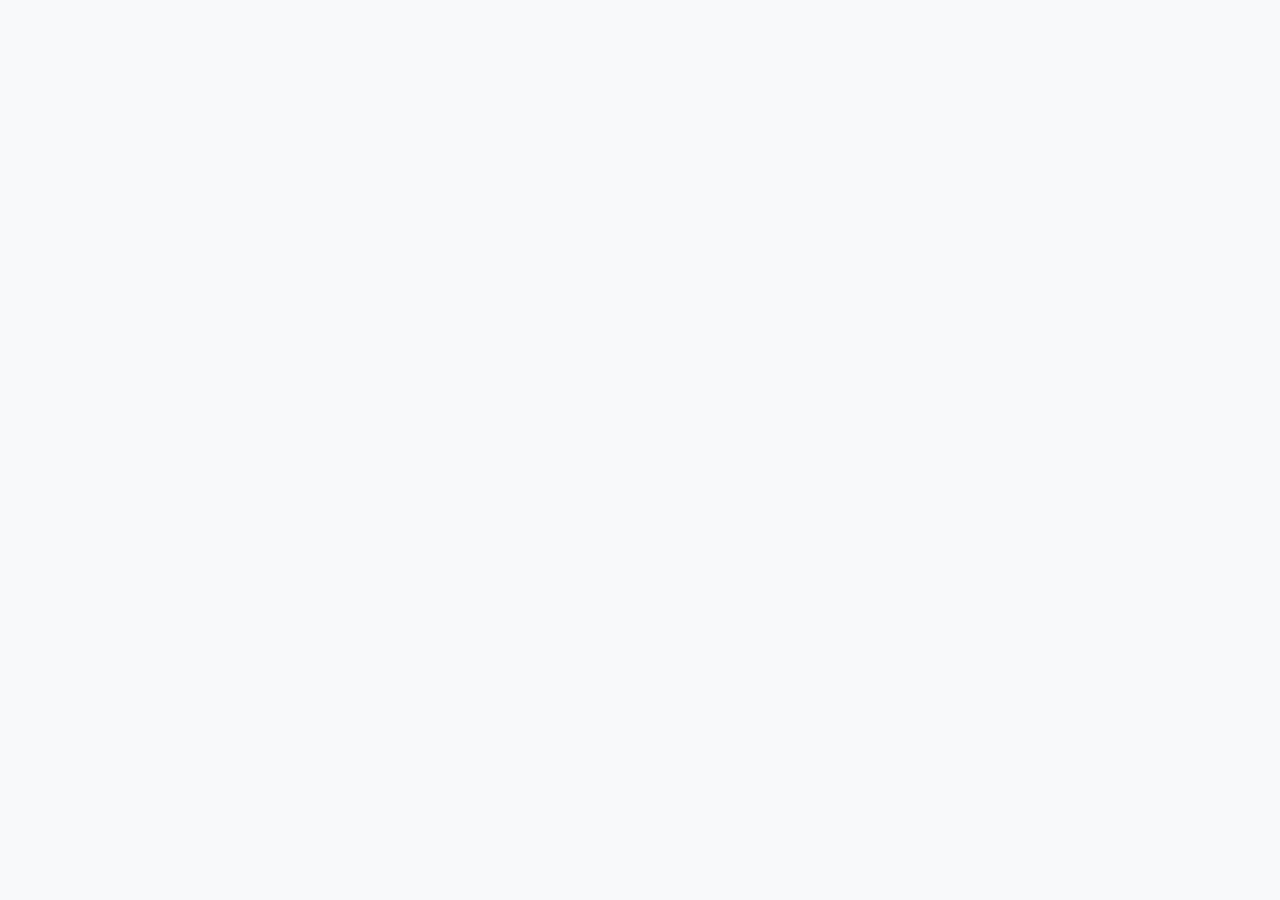
==== index.html @ 0b4b32e9 "Phase 1 complete: environment setup and project scaffold - Full directory structure per Section 3 of" ====
<!DOCTYPE html>
<!-- PAGE: Home | LAST UPDATED: 2026-02-25 | EDITOR: AI -->
<html lang="en">
<head>
  <meta charset="UTF-8">
  <meta name="viewport" content="width=device-width, initial-scale=1.0">
  <title>Dietary Network Services | Expert Dietitian Witness &amp; Nutrition Consulting</title>
  <meta name="description" content="">
  <link rel="canonical" href="https://dietarynetwork.com/">
  <link rel="stylesheet" href="css/reset.css">
  <link rel="stylesheet" href="css/styles.css">
</head>
<body>
  <a href="#main-content" class="skip-link">Skip to main content</a>

  <header>
    <!-- PHASE 2: Header and navigation -->
  </header>

  <main id="main-content">
    <!-- PHASE 2: Page content -->
  </main>

  <footer>
    <!-- PHASE 2: Footer -->
  </footer>

  <div class="cookie-banner" id="cookie-banner" hidden>
    <!-- PHASE 3: Cookie consent banner -->
  </div>

  <noscript>
    <p>This site works best with JavaScript enabled. Some interactive features may not be available without it.</p>
  </noscript>

  <script src="js/cookies.js" defer></script>
  <script src="js/analytics.js" defer></script>
  <script src="js/main.js" defer></script>
</body>
</html>
---- css/styles.css ----
/* === STYLES — Dietary Network Services === */
/* PAGE: styles.css | LAST UPDATED: 2026-02-25 | EDITOR: AI */

/* ============================================================
   SECTION 1: CSS CUSTOM PROPERTIES (VARIABLES)
   All colors, fonts, spacing, and design tokens live here.
   Never use hardcoded values in component styles below.
   ============================================================ */

:root {

  /* --- Colors --- */
  --color-primary:        #1b2a4a;   /* Brand navy — CTAs, links, active states */
  --color-secondary:      #f5c327;   /* Brand gold — highlights, hover states */
  --color-background:     #f8f9fa;   /* Page background */
  --color-surface:        #ffffff;   /* Card / section background */
  --color-surface-alt:    #f0f2f5;   /* Alternate surface for zebra sections */
  --color-text:           #1a1a2e;   /* Primary body text */
  --color-text-muted:     #5a6478;   /* Secondary / muted text — min 4.5:1 contrast */
  --color-border:         #dde1e9;   /* Dividers and borders */
  --color-error:          #c0392b;   /* Form errors and alerts */
  --color-success:        #27ae60;   /* Confirmations and success messages */
  --color-primary-light:  #253b6e;   /* Lighter tint of primary for hover states */
  --color-primary-dark:   #111d33;   /* Darker shade for pressed/active states */
  --color-secondary-dark: #d4a820;   /* Darker gold for text on light backgrounds */
  --color-overlay:        rgba(27, 42, 74, 0.7); /* Semi-transparent primary for overlays */

  /* --- Typography --- */
  --font-body:      'Inter', 'Roboto', sans-serif;
  --font-heading:   'Inter', 'Roboto', sans-serif;
  --font-size-base: 1rem;       /* 16px */
  --line-height:    1.6;

  /* Heading scale */
  --text-h1: 2.5rem;    /* 40px */
  --text-h2: 2rem;      /* 32px */
  --text-h3: 1.5rem;    /* 24px */
  --text-h4: 1.25rem;   /* 20px */
  --text-h5: 1.125rem;  /* 18px */
  --text-h6: 1rem;      /* 16px */

  /* Body text sizes */
  --text-lg:  1.125rem; /* 18px */
  --text-sm:  0.875rem; /* 14px */
  --text-xs:  0.75rem;  /* 12px */

  /* --- Spacing Scale (4px base unit) --- */
  --space-1:   4px;
  --space-2:   8px;
  --space-3:  12px;
  --space-4:  16px;
  --space-5:  20px;
  --space-6:  24px;
  --space-8:  32px;
  --space-10: 40px;
  --space-12: 48px;
  --space-16: 64px;
  --space-20: 80px;

  /* --- Layout --- */
  --max-width:         1200px;
  --section-padding-y: var(--space-20);  /* 80px desktop */
  --section-padding-x: var(--space-6);   /* 24px */
  --container-padding: 0 var(--space-6);

  /* --- Components --- */
  --radius:       8px;
  --radius-sm:    4px;
  --radius-lg:   16px;
  --radius-full: 9999px;

  /* Shadows */
  --shadow-sm:  0 1px 3px rgba(0, 0, 0, 0.08), 0 1px 2px rgba(0, 0, 0, 0.04);
  --shadow:     0 4px 6px rgba(0, 0, 0, 0.07), 0 2px 4px rgba(0, 0, 0, 0.05);
  --shadow-md:  0 10px 15px rgba(0, 0, 0, 0.08), 0 4px 6px rgba(0, 0, 0, 0.04);
  --shadow-lg:  0 20px 25px rgba(0, 0, 0, 0.1), 0 10px 10px rgba(0, 0, 0, 0.04);

  /* Transitions */
  --transition:       150ms ease;
  --transition-slow:  300ms ease;

  /* --- Navigation --- */
  --nav-height: 72px;

  /* --- Z-index scale --- */
  --z-below:    -1;
  --z-base:      0;
  --z-above:    10;
  --z-nav:     100;
  --z-modal:   200;
  --z-toast:   300;
}

/* ============================================================
   SECTION 2: BASE STYLES
   Applied globally. Mobile-first.
   ============================================================ */

html {
  font-size: var(--font-size-base);
  scroll-behavior: smooth;
}

body {
  font-family: var(--font-body);
  font-size: var(--font-size-base);
  line-height: var(--line-height);
  color: var(--color-text);
  background-color: var(--color-background);
}

/* --- Headings --- */
h1, h2, h3, h4, h5, h6 {
  font-family: var(--font-heading);
  font-weight: 700;
  line-height: 1.2;
  color: var(--color-primary);
}

h1 { font-size: var(--text-h1); }
h2 { font-size: var(--text-h2); }
h3 { font-size: var(--text-h3); }
h4 { font-size: var(--text-h4); }
h5 { font-size: var(--text-h5); }
h6 { font-size: var(--text-h6); }

/* --- Links --- */
a {
  color: var(--color-primary);
  transition: color var(--transition);
}

a:hover {
  color: var(--color-secondary-dark);
}

a:focus-visible {
  outline: 2px solid var(--color-secondary);
  outline-offset: 2px;
  border-radius: var(--radius-sm);
}

/* --- Body text --- */
p {
  margin-bottom: var(--space-4);
}

p:last-child {
  margin-bottom: 0;
}

/* ============================================================
   SECTION 3: LAYOUT UTILITIES
   ============================================================ */

.container {
  width: 100%;
  max-width: var(--max-width);
  margin-inline: auto;
  padding-inline: var(--space-6);
}

.section {
  padding-block: var(--space-12); /* 48px mobile */
}

/* ============================================================
   SECTION 4: SKIP LINK (ACCESSIBILITY)
   ============================================================ */

.skip-link {
  position: absolute;
  top: -100%;
  left: var(--space-4);
  background-color: var(--color-primary);
  color: var(--color-surface);
  padding: var(--space-3) var(--space-6);
  border-radius: var(--radius);
  font-weight: 700;
  z-index: var(--z-toast);
  transition: top var(--transition);
}

.skip-link:focus {
  top: var(--space-4);
}

/* ============================================================
   SECTION 5: NAVIGATION
   (Full styles built in Phase 3 — structure placeholder)
   ============================================================ */

/* ============================================================
   SECTION 6: BUTTONS
   (Full styles built in Phase 3 — structure placeholder)
   ============================================================ */

/* ============================================================
   SECTION 7: FORMS
   (Full styles built in Phase 3 — structure placeholder)
   ============================================================ */

/* ============================================================
   SECTION 8: CARDS
   (Full styles built in Phase 3 — structure placeholder)
   ============================================================ */

/* ============================================================
   SECTION 9: FOOTER
   (Full styles built in Phase 3 — structure placeholder)
   ============================================================ */

/* ============================================================
   SECTION 10: COOKIE CONSENT BANNER
   (Full styles built in Phase 3 — structure placeholder)
   ============================================================ */

/* ============================================================
   SECTION 11: PRINT STYLES
   ============================================================ */

@media print {
  header,
  footer,
  nav,
  .cookie-banner,
  .skip-link {
    display: none !important;
  }

  body {
    font-size: 12pt;
    color: #000;
    background: #fff;
  }

  a::after {
    content: ' (' attr(href) ')';
    font-size: 0.8em;
    color: #555;
  }
}

/* ============================================================
   SECTION 12: RESPONSIVE BREAKPOINTS
   Mobile-first — min-width media queries only
   ============================================================ */

/* Tablet: 480px+ */
@media (min-width: 480px) {
  /* Tablet adjustments */
}

/* Laptop: 768px+ */
@media (min-width: 768px) {
  .section {
    padding-block: var(--section-padding-y); /* 80px */
  }
}

/* Desktop: 1024px+ */
@media (min-width: 1024px) {
  /* Full multi-column layouts */
}

/* Wide: 1440px+ */
@media (min-width: 1440px) {
  /* Content remains capped at --max-width: 1200px */
}
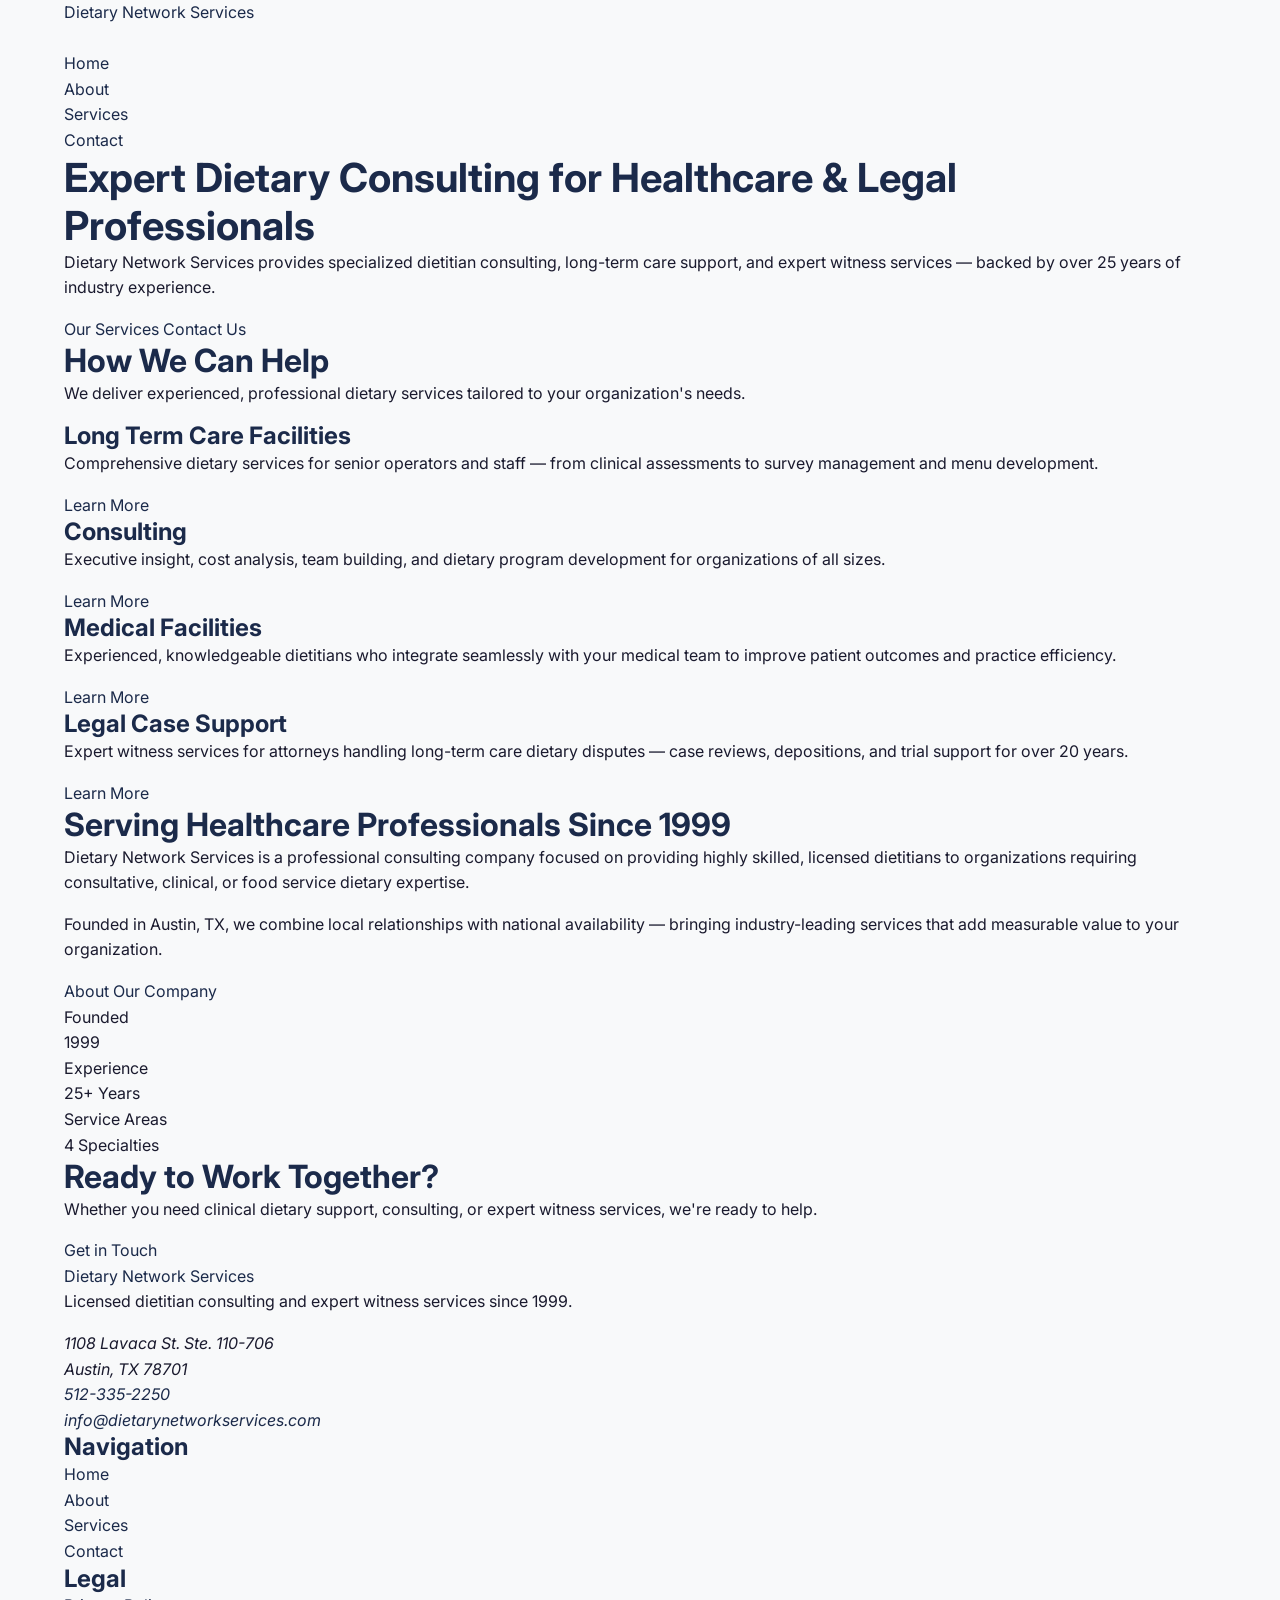
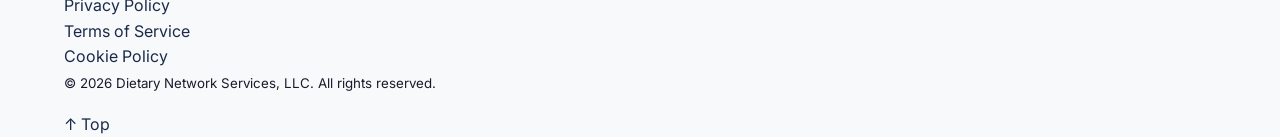
==== commit cdf368cd: "Phase 2 complete: full semantic HTML structure on all 8 pages - index.html: hero, services grid (4 c" ====
--- a/index.html
+++ b/index.html
@@ -4,37 +4,272 @@
 <head>
   <meta charset="UTF-8">
   <meta name="viewport" content="width=device-width, initial-scale=1.0">
-  <title>Dietary Network Services | Expert Dietitian Witness &amp; Nutrition Consulting</title>
-  <meta name="description" content="">
+  <title>Dietary Network Services | Expert Nutrition Consulting</title>
+  <meta name="description" content="Expert dietary consulting for healthcare and legal professionals. Long-term care support, medical staffing, and expert witness services since 1999.">
   <link rel="canonical" href="https://dietarynetwork.com/">
+
+  <!-- Open Graph -->
+  <meta property="og:type"        content="website">
+  <meta property="og:url"         content="https://dietarynetwork.com/">
+  <meta property="og:title"       content="Dietary Network Services | Expert Nutrition Consulting">
+  <meta property="og:description" content="Expert dietary consulting for healthcare and legal professionals. Long-term care support, medical staffing, and expert witness services since 1999.">
+  <meta property="og:image"       content="https://dietarynetwork.com/images/og-image.webp">
+
+  <!-- Twitter Card -->
+  <meta name="twitter:card"        content="summary_large_image">
+  <meta name="twitter:title"       content="Dietary Network Services | Expert Nutrition Consulting">
+  <meta name="twitter:description" content="Expert dietary consulting for healthcare and legal professionals. Long-term care support, medical staffing, and expert witness services since 1999.">
+  <meta name="twitter:image"       content="https://dietarynetwork.com/images/og-image.webp">
+
+  <!-- Fonts -->
+  <link rel="preconnect" href="https://fonts.googleapis.com">
+  <link rel="preconnect" href="https://fonts.gstatic.com" crossorigin>
+  <link href="https://fonts.googleapis.com/css2?family=Inter:wght@400;700&display=swap" rel="stylesheet">
+
+  <!-- Styles -->
   <link rel="stylesheet" href="css/reset.css">
   <link rel="stylesheet" href="css/styles.css">
+
+  <!-- Structured Data: Organization + WebSite -->
+  <script type="application/ld+json">
+  {
+    "@context": "https://schema.org",
+    "@graph": [
+      {
+        "@type": "Organization",
+        "name": "Dietary Network Services",
+        "legalName": "Dietary Network Services, LLC",
+        "url": "https://dietarynetwork.com",
+        "email": "info@dietarynetworkservices.com",
+        "telephone": "+1-512-335-2250",
+        "foundingDate": "1999",
+        "address": {
+          "@type": "PostalAddress",
+          "streetAddress": "1108 Lavaca St. Ste. 110-706",
+          "addressLocality": "Austin",
+          "addressRegion": "TX",
+          "postalCode": "78701",
+          "addressCountry": "US"
+        },
+        "description": "Dietary Network Services provides specialized dietary consulting, long-term care support, medical facility staffing, and expert witness services to healthcare and legal professionals.",
+        "areaServed": "US"
+      },
+      {
+        "@type": "WebSite",
+        "url": "https://dietarynetwork.com",
+        "name": "Dietary Network Services"
+      }
+    ]
+  }
+  </script>
 </head>
-<body>
+<body id="top">
+
   <a href="#main-content" class="skip-link">Skip to main content</a>
 
-  <header>
-    <!-- PHASE 2: Header and navigation -->
+  <!-- ============================================================
+       HEADER & PRIMARY NAVIGATION
+       ============================================================ -->
+  <header role="banner">
+    <div class="container">
+      <a href="index.html" class="logo" aria-label="Dietary Network Services — Home">
+        <!-- PHASE 4: Replace with <img src="images/logo.svg" alt="Dietary Network Services" width="200" height="48"> -->
+        <span class="logo-text">Dietary Network Services</span>
+      </a>
+
+      <nav aria-label="Primary navigation">
+        <button class="nav-toggle"
+                aria-expanded="false"
+                aria-controls="nav-menu"
+                aria-label="Toggle navigation menu">
+          <span class="nav-toggle-bar" aria-hidden="true"></span>
+          <span class="nav-toggle-bar" aria-hidden="true"></span>
+          <span class="nav-toggle-bar" aria-hidden="true"></span>
+        </button>
+
+        <ul id="nav-menu" role="list">
+          <li><a href="index.html" aria-current="page">Home</a></li>
+          <li><a href="about.html">About</a></li>
+          <li><a href="services.html">Services</a></li>
+          <li><a href="contact.html">Contact</a></li>
+        </ul>
+      </nav>
+    </div>
   </header>
 
+  <!-- ============================================================
+       MAIN CONTENT
+       ============================================================ -->
   <main id="main-content">
-    <!-- PHASE 2: Page content -->
+
+    <!-- Hero Section -->
+    <section class="hero" aria-labelledby="hero-heading">
+      <div class="container">
+        <h1 id="hero-heading">Expert Dietary Consulting for Healthcare &amp; Legal Professionals</h1>
+        <p class="hero-sub">Dietary Network Services provides specialized dietitian consulting, long-term care support, and expert witness services — backed by over 25 years of industry experience.</p>
+        <div class="hero-actions">
+          <a href="services.html" class="btn btn-primary">Our Services</a>
+          <a href="contact.html" class="btn btn-secondary">Contact Us</a>
+        </div>
+      </div>
+      <!-- PHASE 4: Add hero background image (images/hero/hero-home.webp) -->
+    </section>
+
+    <!-- Services Overview Section -->
+    <section class="services-overview" aria-labelledby="services-overview-heading">
+      <div class="container">
+        <h2 id="services-overview-heading">How We Can Help</h2>
+        <p class="section-intro">We deliver experienced, professional dietary services tailored to your organization's needs.</p>
+
+        <div class="services-grid">
+
+          <article class="service-card" aria-labelledby="card-ltc">
+            <div class="service-card-icon" aria-hidden="true">
+              <!-- PHASE 4: SVG icon for long-term care -->
+            </div>
+            <h3 id="card-ltc">Long Term Care Facilities</h3>
+            <p>Comprehensive dietary services for senior operators and staff — from clinical assessments to survey management and menu development.</p>
+            <a href="services.html#long-term-care" class="card-link" aria-label="Learn more about Long Term Care Facility services">Learn More</a>
+          </article>
+
+          <article class="service-card" aria-labelledby="card-consulting">
+            <div class="service-card-icon" aria-hidden="true">
+              <!-- PHASE 4: SVG icon for consulting -->
+            </div>
+            <h3 id="card-consulting">Consulting</h3>
+            <p>Executive insight, cost analysis, team building, and dietary program development for organizations of all sizes.</p>
+            <a href="services.html#consulting" class="card-link" aria-label="Learn more about Consulting services">Learn More</a>
+          </article>
+
+          <article class="service-card" aria-labelledby="card-medical">
+            <div class="service-card-icon" aria-hidden="true">
+              <!-- PHASE 4: SVG icon for medical facilities -->
+            </div>
+            <h3 id="card-medical">Medical Facilities</h3>
+            <p>Experienced, knowledgeable dietitians who integrate seamlessly with your medical team to improve patient outcomes and practice efficiency.</p>
+            <a href="services.html#medical-facilities" class="card-link" aria-label="Learn more about Medical Facility services">Learn More</a>
+          </article>
+
+          <article class="service-card" aria-labelledby="card-legal">
+            <div class="service-card-icon" aria-hidden="true">
+              <!-- PHASE 4: SVG icon for legal case support -->
+            </div>
+            <h3 id="card-legal">Legal Case Support</h3>
+            <p>Expert witness services for attorneys handling long-term care dietary disputes — case reviews, depositions, and trial support for over 20 years.</p>
+            <a href="services.html#legal-services" class="card-link" aria-label="Learn more about Legal Case Support services">Learn More</a>
+          </article>
+
+        </div>
+      </div>
+    </section>
+
+    <!-- About Snippet Section -->
+    <section class="about-snippet" aria-labelledby="about-snippet-heading">
+      <div class="container">
+        <div class="about-snippet-inner">
+
+          <div class="about-snippet-text">
+            <h2 id="about-snippet-heading">Serving Healthcare Professionals Since 1999</h2>
+            <p>Dietary Network Services is a professional consulting company focused on providing highly skilled, licensed dietitians to organizations requiring consultative, clinical, or food service dietary expertise.</p>
+            <p>Founded in Austin, TX, we combine local relationships with national availability — bringing industry-leading services that add measurable value to your organization.</p>
+            <a href="about.html" class="btn btn-outline">About Our Company</a>
+          </div>
+
+          <aside class="about-snippet-stats" aria-label="Company highlights">
+            <dl>
+              <div class="stat-item">
+                <dt>Founded</dt>
+                <dd><time datetime="1999">1999</time></dd>
+              </div>
+              <div class="stat-item">
+                <dt>Experience</dt>
+                <dd>25+ Years</dd>
+              </div>
+              <div class="stat-item">
+                <dt>Service Areas</dt>
+                <dd>4 Specialties</dd>
+              </div>
+            </dl>
+          </aside>
+
+        </div>
+      </div>
+    </section>
+
+    <!-- Call to Action Section -->
+    <section class="cta-section" aria-labelledby="cta-heading">
+      <div class="container">
+        <h2 id="cta-heading">Ready to Work Together?</h2>
+        <p>Whether you need clinical dietary support, consulting, or expert witness services, we're ready to help.</p>
+        <a href="contact.html" class="btn btn-primary">Get in Touch</a>
+      </div>
+    </section>
+
   </main>
 
-  <footer>
-    <!-- PHASE 2: Footer -->
+  <!-- ============================================================
+       FOOTER
+       ============================================================ -->
+  <footer role="contentinfo">
+    <div class="container">
+      <div class="footer-grid">
+
+        <div class="footer-brand">
+          <a href="index.html" aria-label="Dietary Network Services — Home">
+            <span class="logo-text">Dietary Network Services</span>
+          </a>
+          <p>Licensed dietitian consulting and expert witness services since 1999.</p>
+          <address>
+            1108 Lavaca St. Ste. 110-706<br>
+            Austin, TX 78701<br>
+            <a href="tel:+15123352250">512-335-2250</a><br>
+            <a href="mailto:info@dietarynetworkservices.com">info@dietarynetworkservices.com</a>
+          </address>
+        </div>
+
+        <nav aria-label="Footer site navigation">
+          <h3>Navigation</h3>
+          <ul role="list">
+            <li><a href="index.html">Home</a></li>
+            <li><a href="about.html">About</a></li>
+            <li><a href="services.html">Services</a></li>
+            <li><a href="contact.html">Contact</a></li>
+          </ul>
+        </nav>
+
+        <nav aria-label="Legal pages">
+          <h3>Legal</h3>
+          <ul role="list">
+            <li><a href="privacy-policy.html">Privacy Policy</a></li>
+            <li><a href="terms-of-service.html">Terms of Service</a></li>
+            <li><a href="cookie-policy.html">Cookie Policy</a></li>
+          </ul>
+        </nav>
+
+      </div>
+
+      <div class="footer-bottom">
+        <p><small>&copy; <time datetime="2026">2026</time> Dietary Network Services, LLC. All rights reserved.</small></p>
+        <a href="#top" class="back-to-top" aria-label="Back to top of page">&#8593; Top</a>
+      </div>
+    </div>
   </footer>
 
-  <div class="cookie-banner" id="cookie-banner" hidden>
-    <!-- PHASE 3: Cookie consent banner -->
+  <!-- Cookie Consent Banner (Phase 3) -->
+  <div class="cookie-banner" id="cookie-banner" role="dialog" aria-modal="true"
+       aria-labelledby="cookie-banner-title" aria-describedby="cookie-banner-desc" hidden>
+    <!-- PHASE 3: Cookie consent banner content -->
   </div>
 
   <noscript>
-    <p>This site works best with JavaScript enabled. Some interactive features may not be available without it.</p>
+    <p style="text-align:center;padding:1rem;background:#f5c327;color:#1b2a4a;font-family:sans-serif;">
+      This site works best with JavaScript enabled. Some interactive features may not be available without it.
+    </p>
   </noscript>
 
   <script src="js/cookies.js" defer></script>
   <script src="js/analytics.js" defer></script>
   <script src="js/main.js" defer></script>
+
 </body>
 </html>
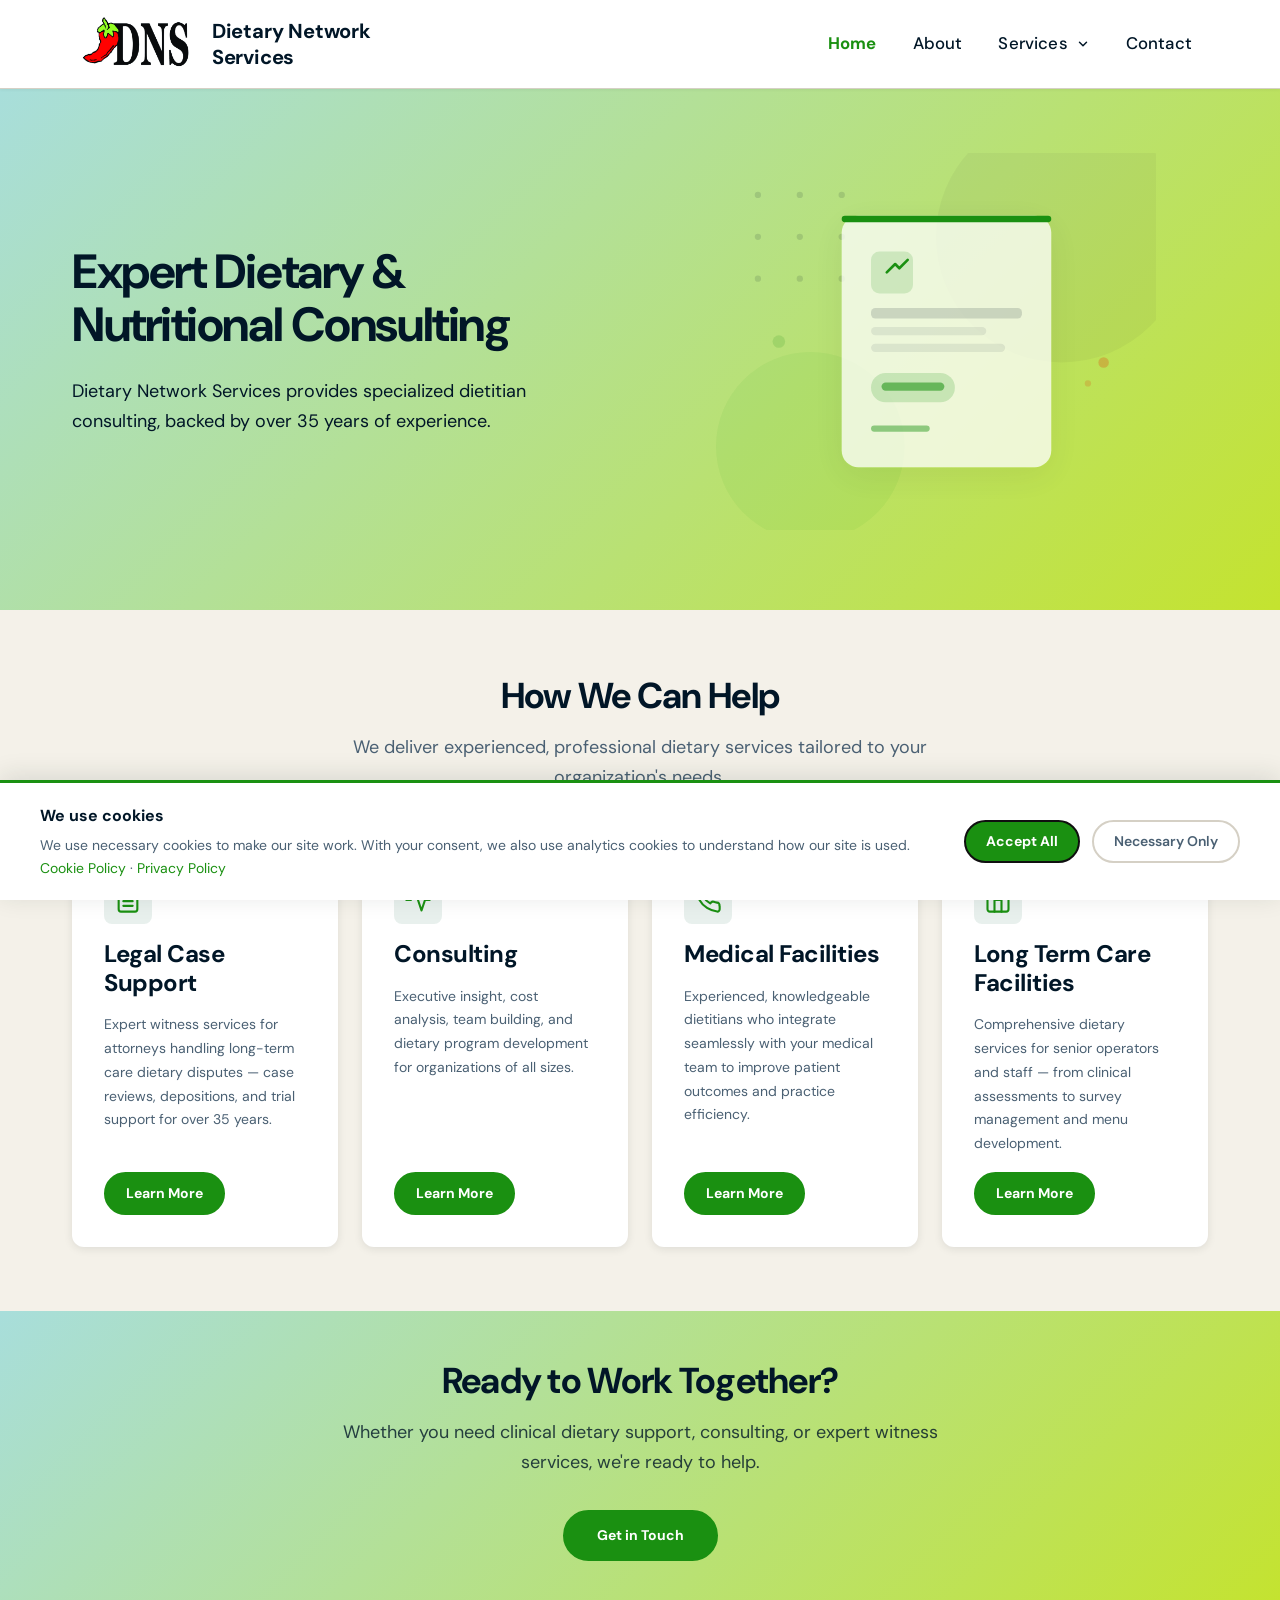
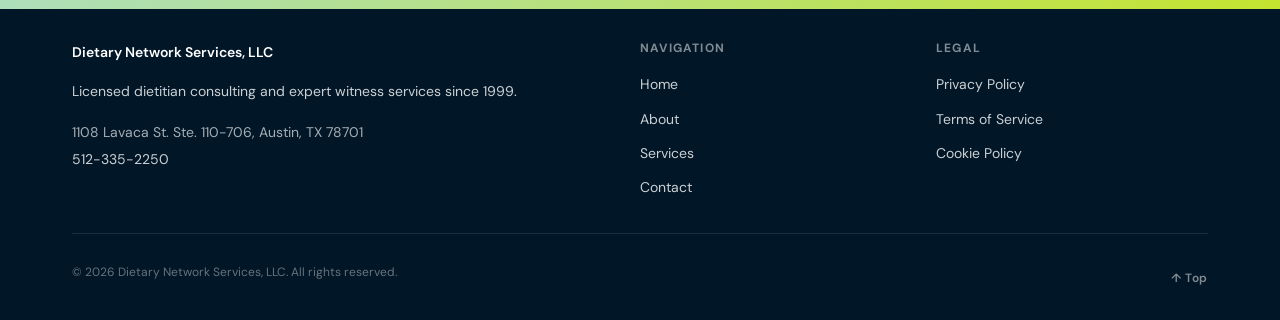
==== commit 38240c5f: "Sessions 3 & 4: full redesign, content update, and polish - New brand palette: #011627 text, #e62e01" ====
--- a/index.html
+++ b/index.html
@@ -24,13 +24,13 @@
   <!-- Fonts -->
   <link rel="preconnect" href="https://fonts.googleapis.com">
   <link rel="preconnect" href="https://fonts.gstatic.com" crossorigin>
-  <link href="https://fonts.googleapis.com/css2?family=Inter:wght@400;700&display=swap" rel="stylesheet">
+  <link href="https://fonts.googleapis.com/css2?family=DM+Sans:ital,opsz,wght@0,9..40,300;0,9..40,400;0,9..40,500;0,9..40,700;1,9..40,400&display=swap" rel="stylesheet">
 
   <!-- Styles -->
   <link rel="stylesheet" href="css/reset.css">
   <link rel="stylesheet" href="css/styles.css">
 
-  <!-- Structured Data: Organization + WebSite -->
+  <!-- Structured Data -->
   <script type="application/ld+json">
   {
     "@context": "https://schema.org",
@@ -73,7 +73,7 @@
   <header role="banner">
     <div class="container">
       <a href="index.html" class="logo" aria-label="Dietary Network Services — Home">
-        <!-- PHASE 4: Replace with <img src="images/logo.svg" alt="Dietary Network Services" width="200" height="48"> -->
+        <img src="images/logos/DNSlogo.webp" alt="DNS logo" height="48" width="auto">
         <span class="logo-text">Dietary Network Services</span>
       </a>
 
@@ -90,7 +90,17 @@
         <ul id="nav-menu" role="list">
           <li><a href="index.html" aria-current="page">Home</a></li>
           <li><a href="about.html">About</a></li>
-          <li><a href="services.html">Services</a></li>
+          <li class="nav-has-dropdown">
+            <a href="services.html" class="nav-dropdown-toggle" aria-expanded="false" aria-haspopup="true">Services
+              <svg class="dropdown-chevron" aria-hidden="true" xmlns="http://www.w3.org/2000/svg" viewBox="0 0 24 24" fill="none" stroke="currentColor" stroke-width="2.5" stroke-linecap="round" stroke-linejoin="round"><polyline points="6 9 12 15 18 9"/></svg>
+            </a>
+            <div class="nav-dropdown" role="menu">
+              <a href="services.html#legal-services"   role="menuitem">Legal Case Support</a>
+              <a href="services.html#consulting"        role="menuitem">Consulting</a>
+              <a href="services.html#medical-facilities" role="menuitem">Medical Facilities</a>
+              <a href="services.html#long-term-care"    role="menuitem">Long Term Care Facilities</a>
+            </div>
+          </li>
           <li><a href="contact.html">Contact</a></li>
         </ul>
       </nav>
@@ -105,92 +115,93 @@
     <!-- Hero Section -->
     <section class="hero" aria-labelledby="hero-heading">
       <div class="container">
-        <h1 id="hero-heading">Expert Dietary Consulting for Healthcare &amp; Legal Professionals</h1>
-        <p class="hero-sub">Dietary Network Services provides specialized dietitian consulting, long-term care support, and expert witness services — backed by over 25 years of industry experience.</p>
-        <div class="hero-actions">
-          <a href="services.html" class="btn btn-primary">Our Services</a>
-          <a href="contact.html" class="btn btn-secondary">Contact Us</a>
-        </div>
-      </div>
-      <!-- PHASE 4: Add hero background image (images/hero/hero-home.webp) -->
+        <div class="hero-inner">
+
+          <div class="hero-content">
+            <h1 id="hero-heading">Expert Dietary &amp; Nutritional Consulting</h1>
+            <p class="hero-lead">Dietary Network Services provides specialized dietitian consulting, backed by over 35 years of experience.</p>
+          </div>
+
+          <div class="hero-graphic" aria-hidden="true">
+            <svg viewBox="0 0 420 360" xmlns="http://www.w3.org/2000/svg" fill="none">
+              <circle cx="330" cy="80"  r="120" fill="#011627" opacity="0.04"/>
+              <circle cx="90"  cy="280" r="90"  fill="#1a9011" opacity="0.06"/>
+              <g fill="#011627" opacity="0.12">
+                <circle cx="40"  cy="40"  r="3"/><circle cx="80"  cy="40"  r="3"/><circle cx="120" cy="40"  r="3"/>
+                <circle cx="40"  cy="80"  r="3"/><circle cx="80"  cy="80"  r="3"/><circle cx="120" cy="80"  r="3"/>
+                <circle cx="40"  cy="120" r="3"/><circle cx="80"  cy="120" r="3"/><circle cx="120" cy="120" r="3"/>
+              </g>
+              <rect x="120" y="60" width="200" height="240" rx="16" fill="white" opacity="0.75" filter="url(#shadow2)"/>
+              <defs>
+                <filter id="shadow2" x="-20%" y="-20%" width="140%" height="140%">
+                  <feDropShadow dx="0" dy="8" stdDeviation="16" flood-color="#011627" flood-opacity="0.08"/>
+                </filter>
+              </defs>
+              <rect x="120" y="60" width="200" height="6" rx="3" fill="#1a9011"/>
+              <rect x="148" y="94"  width="40" height="40" rx="8" fill="#1a9011" opacity="0.15"/>
+              <path d="M163 114 l8-8 4 4 8-8" stroke="#1a9011" stroke-width="2.5" stroke-linecap="round" stroke-linejoin="round"/>
+              <rect x="148" y="148" width="144" height="10" rx="4" fill="#011627" opacity="0.15"/>
+              <rect x="148" y="166" width="110" height="8"  rx="4" fill="#011627" opacity="0.08"/>
+              <rect x="148" y="182" width="128" height="8"  rx="4" fill="#011627" opacity="0.08"/>
+              <rect x="148" y="210" width="80" height="28" rx="14" fill="#1a9011" opacity="0.18"/>
+              <rect x="158" y="219" width="60" height="8"  rx="4" fill="#1a9011" opacity="0.55"/>
+              <rect x="148" y="260" width="56" height="6" rx="3" fill="#1a9011" opacity="0.45"/>
+              <circle cx="370" cy="200" r="5" fill="#e62e01" opacity="0.25"/>
+              <circle cx="355" cy="220" r="3" fill="#e62e01" opacity="0.18"/>
+              <circle cx="60"  cy="180" r="6" fill="#1a9011" opacity="0.15"/>
+            </svg>
+          </div>
+
+        </div>
+      </div>
     </section>
 
     <!-- Services Overview Section -->
     <section class="services-overview" aria-labelledby="services-overview-heading">
       <div class="container">
-        <h2 id="services-overview-heading">How We Can Help</h2>
-        <p class="section-intro">We deliver experienced, professional dietary services tailored to your organization's needs.</p>
+        <div class="section-header">
+          <h2 id="services-overview-heading">How We Can Help</h2>
+          <p>We deliver experienced, professional dietary services tailored to your organization's needs.</p>
+        </div>
 
         <div class="services-grid">
 
-          <article class="service-card" aria-labelledby="card-ltc">
-            <div class="service-card-icon" aria-hidden="true">
-              <!-- PHASE 4: SVG icon for long-term care -->
+          <!-- Panel order: Legal, Consulting, Medical, Long Term Care -->
+          <article class="service-card fade-in" aria-labelledby="card-legal">
+            <div class="service-card-icon" aria-hidden="true">
+              <svg xmlns="http://www.w3.org/2000/svg" viewBox="0 0 24 24" fill="none" stroke="currentColor" stroke-width="1.8" stroke-linecap="round" stroke-linejoin="round"><path d="M14 2H6a2 2 0 0 0-2 2v16a2 2 0 0 0 2 2h12a2 2 0 0 0 2-2V8z"/><polyline points="14 2 14 8 20 8"/><line x1="16" y1="13" x2="8" y2="13"/><line x1="16" y1="17" x2="8" y2="17"/><polyline points="10 9 9 9 8 9"/></svg>
+            </div>
+            <h3 id="card-legal">Legal Case Support</h3>
+            <p>Expert witness services for attorneys handling long-term care dietary disputes — case reviews, depositions, and trial support for over 35 years.</p>
+            <a href="services.html#legal-services" class="service-card-link" aria-label="Learn more about Legal Case Support services">Learn More</a>
+          </article>
+
+          <article class="service-card fade-in" aria-labelledby="card-consulting">
+            <div class="service-card-icon" aria-hidden="true">
+              <svg xmlns="http://www.w3.org/2000/svg" viewBox="0 0 24 24" fill="none" stroke="currentColor" stroke-width="1.8" stroke-linecap="round" stroke-linejoin="round"><polyline points="22 12 18 12 15 21 9 3 6 12 2 12"/></svg>
+            </div>
+            <h3 id="card-consulting">Consulting</h3>
+            <p>Executive insight, cost analysis, team building, and dietary program development for organizations of all sizes.</p>
+            <a href="services.html#consulting" class="service-card-link" aria-label="Learn more about Consulting services">Learn More</a>
+          </article>
+
+          <article class="service-card fade-in" aria-labelledby="card-medical">
+            <div class="service-card-icon" aria-hidden="true">
+              <svg xmlns="http://www.w3.org/2000/svg" viewBox="0 0 24 24" fill="none" stroke="currentColor" stroke-width="1.8" stroke-linecap="round" stroke-linejoin="round"><path d="M22 16.92v3a2 2 0 0 1-2.18 2 19.79 19.79 0 0 1-8.63-3.07A19.5 19.5 0 0 1 4.69 12 19.79 19.79 0 0 1 1.62 3.39 2 2 0 0 1 3.6 1.21h3a2 2 0 0 1 2 1.72c.127.96.361 1.903.7 2.81a2 2 0 0 1-.45 2.11L7.91 8.91a16 16 0 0 0 6 6l.91-.91a2 2 0 0 1 2.11-.45c.907.339 1.85.573 2.81.7A2 2 0 0 1 21.73 16.92z"/></svg>
+            </div>
+            <h3 id="card-medical">Medical Facilities</h3>
+            <p>Experienced, knowledgeable dietitians who integrate seamlessly with your medical team to improve patient outcomes and practice efficiency.</p>
+            <a href="services.html#medical-facilities" class="service-card-link" aria-label="Learn more about Medical Facility services">Learn More</a>
+          </article>
+
+          <article class="service-card fade-in" aria-labelledby="card-ltc">
+            <div class="service-card-icon" aria-hidden="true">
+              <svg xmlns="http://www.w3.org/2000/svg" viewBox="0 0 24 24" fill="none" stroke="currentColor" stroke-width="1.8" stroke-linecap="round" stroke-linejoin="round"><path d="M3 9l9-7 9 7v11a2 2 0 0 1-2 2H5a2 2 0 0 1-2-2z"/><polyline points="9 22 9 12 15 12 15 22"/></svg>
             </div>
             <h3 id="card-ltc">Long Term Care Facilities</h3>
             <p>Comprehensive dietary services for senior operators and staff — from clinical assessments to survey management and menu development.</p>
-            <a href="services.html#long-term-care" class="card-link" aria-label="Learn more about Long Term Care Facility services">Learn More</a>
-          </article>
-
-          <article class="service-card" aria-labelledby="card-consulting">
-            <div class="service-card-icon" aria-hidden="true">
-              <!-- PHASE 4: SVG icon for consulting -->
-            </div>
-            <h3 id="card-consulting">Consulting</h3>
-            <p>Executive insight, cost analysis, team building, and dietary program development for organizations of all sizes.</p>
-            <a href="services.html#consulting" class="card-link" aria-label="Learn more about Consulting services">Learn More</a>
-          </article>
-
-          <article class="service-card" aria-labelledby="card-medical">
-            <div class="service-card-icon" aria-hidden="true">
-              <!-- PHASE 4: SVG icon for medical facilities -->
-            </div>
-            <h3 id="card-medical">Medical Facilities</h3>
-            <p>Experienced, knowledgeable dietitians who integrate seamlessly with your medical team to improve patient outcomes and practice efficiency.</p>
-            <a href="services.html#medical-facilities" class="card-link" aria-label="Learn more about Medical Facility services">Learn More</a>
-          </article>
-
-          <article class="service-card" aria-labelledby="card-legal">
-            <div class="service-card-icon" aria-hidden="true">
-              <!-- PHASE 4: SVG icon for legal case support -->
-            </div>
-            <h3 id="card-legal">Legal Case Support</h3>
-            <p>Expert witness services for attorneys handling long-term care dietary disputes — case reviews, depositions, and trial support for over 20 years.</p>
-            <a href="services.html#legal-services" class="card-link" aria-label="Learn more about Legal Case Support services">Learn More</a>
-          </article>
-
-        </div>
-      </div>
-    </section>
-
-    <!-- About Snippet Section -->
-    <section class="about-snippet" aria-labelledby="about-snippet-heading">
-      <div class="container">
-        <div class="about-snippet-inner">
-
-          <div class="about-snippet-text">
-            <h2 id="about-snippet-heading">Serving Healthcare Professionals Since 1999</h2>
-            <p>Dietary Network Services is a professional consulting company focused on providing highly skilled, licensed dietitians to organizations requiring consultative, clinical, or food service dietary expertise.</p>
-            <p>Founded in Austin, TX, we combine local relationships with national availability — bringing industry-leading services that add measurable value to your organization.</p>
-            <a href="about.html" class="btn btn-outline">About Our Company</a>
-          </div>
-
-          <aside class="about-snippet-stats" aria-label="Company highlights">
-            <dl>
-              <div class="stat-item">
-                <dt>Founded</dt>
-                <dd><time datetime="1999">1999</time></dd>
-              </div>
-              <div class="stat-item">
-                <dt>Experience</dt>
-                <dd>25+ Years</dd>
-              </div>
-              <div class="stat-item">
-                <dt>Service Areas</dt>
-                <dd>4 Specialties</dd>
-              </div>
-            </dl>
-          </aside>
+            <a href="services.html#long-term-care" class="service-card-link" aria-label="Learn more about Long Term Care Facility services">Learn More</a>
+          </article>
 
         </div>
       </div>
@@ -201,7 +212,7 @@
       <div class="container">
         <h2 id="cta-heading">Ready to Work Together?</h2>
         <p>Whether you need clinical dietary support, consulting, or expert witness services, we're ready to help.</p>
-        <a href="contact.html" class="btn btn-primary">Get in Touch</a>
+        <button class="cta-link" data-open-modal="contact" aria-haspopup="dialog">Get in Touch</button>
       </div>
     </section>
 
@@ -215,15 +226,11 @@
       <div class="footer-grid">
 
         <div class="footer-brand">
-          <a href="index.html" aria-label="Dietary Network Services — Home">
-            <span class="logo-text">Dietary Network Services</span>
-          </a>
+          <p class="footer-company-name">Dietary Network Services, LLC</p>
           <p>Licensed dietitian consulting and expert witness services since 1999.</p>
           <address>
-            1108 Lavaca St. Ste. 110-706<br>
-            Austin, TX 78701<br>
-            <a href="tel:+15123352250">512-335-2250</a><br>
-            <a href="mailto:info@dietarynetworkservices.com">info@dietarynetworkservices.com</a>
+            1108 Lavaca St. Ste. 110-706, Austin, TX 78701<br>
+            <a href="tel:+15123352250">512-335-2250</a>
           </address>
         </div>
 
@@ -255,21 +262,31 @@
     </div>
   </footer>
 
-  <!-- Cookie Consent Banner (Phase 3) -->
+  <!-- Cookie Consent Banner -->
   <div class="cookie-banner" id="cookie-banner" role="dialog" aria-modal="true"
        aria-labelledby="cookie-banner-title" aria-describedby="cookie-banner-desc" hidden>
-    <!-- PHASE 3: Cookie consent banner content -->
+    <div class="cookie-banner-inner">
+      <div class="cookie-banner-text">
+        <span id="cookie-banner-title" class="cookie-banner-title">We use cookies</span>
+        <p id="cookie-banner-desc">We use necessary cookies to make our site work. With your consent, we also use analytics cookies to understand how our site is used. <a href="cookie-policy.html">Cookie Policy</a> &middot; <a href="privacy-policy.html">Privacy Policy</a></p>
+      </div>
+      <div class="cookie-banner-actions">
+        <button id="cookie-accept" class="btn-cookie-accept" type="button">Accept All</button>
+        <button id="cookie-reject" class="btn-cookie-reject" type="button">Necessary Only</button>
+      </div>
+    </div>
   </div>
 
   <noscript>
     <p style="text-align:center;padding:1rem;background:#f5c327;color:#1b2a4a;font-family:sans-serif;">
-      This site works best with JavaScript enabled. Some interactive features may not be available without it.
+      This site works best with JavaScript enabled.
     </p>
   </noscript>
 
   <script src="js/cookies.js" defer></script>
   <script src="js/analytics.js" defer></script>
   <script src="js/main.js" defer></script>
+  <script src="js/modal.js" defer></script>
 
 </body>
 </html>
--- a/css/styles.css
+++ b/css/styles.css
@@ -9,175 +9,213 @@
 
 :root {
 
-  /* --- Colors --- */
-  --color-primary:        #1b2a4a;   /* Brand navy — CTAs, links, active states */
-  --color-secondary:      #f5c327;   /* Brand gold — highlights, hover states */
-  --color-background:     #f8f9fa;   /* Page background */
-  --color-surface:        #ffffff;   /* Card / section background */
-  --color-surface-alt:    #f0f2f5;   /* Alternate surface for zebra sections */
-  --color-text:           #1a1a2e;   /* Primary body text */
-  --color-text-muted:     #5a6478;   /* Secondary / muted text — min 4.5:1 contrast */
-  --color-border:         #dde1e9;   /* Dividers and borders */
-  --color-error:          #c0392b;   /* Form errors and alerts */
-  --color-success:        #27ae60;   /* Confirmations and success messages */
-  --color-primary-light:  #253b6e;   /* Lighter tint of primary for hover states */
-  --color-primary-dark:   #111d33;   /* Darker shade for pressed/active states */
-  --color-secondary-dark: #d4a820;   /* Darker gold for text on light backgrounds */
-  --color-overlay:        rgba(27, 42, 74, 0.7); /* Semi-transparent primary for overlays */
+  /* --- Colors: DNS Brand Palette --- */
+  --color-primary:        #1a9011;   /* Green — buttons, CTAs, active states */
+  --color-secondary:      #e62e01;   /* Red-orange accent — labels, highlights */
+  --color-background:     #F4F1E9;   /* Porcelain — page background */
+  --color-surface:        #FFFFFF;   /* Card / section background */
+  --color-surface-alt:    #EDEBE2;   /* Alternate surface for zebra sections */
+  --color-text:           #011627;   /* Dark navy — primary body text */
+  --color-text-muted:     #4a6073;   /* Muted navy — secondary text */
+  --color-border:         #D5D0C5;   /* Dividers and borders */
+  --color-error:          #B53A2A;   /* Form errors and alerts */
+  --color-success:        #1a9011;   /* Confirmations */
+  --color-primary-light:  #2aac20;   /* Lighter green for hover */
+  --color-primary-dark:   #0f6809;   /* Darker green for pressed/active */
+  --color-secondary-dark: #c42601;   /* Darker accent for text on light bg */
+  --color-banner-1:       #a8dedb;   /* Banner teal */
+  --color-banner-2:       #c4e32f;   /* Banner lime (from spec #c4e32f1) */
+  --color-overlay:        rgba(1, 22, 39, 0.65); /* Dark navy overlay */
 
   /* --- Typography --- */
-  --font-body:      'Inter', 'Roboto', sans-serif;
-  --font-heading:   'Inter', 'Roboto', sans-serif;
-  --font-size-base: 1rem;       /* 16px */
-  --line-height:    1.6;
-
-  /* Heading scale */
-  --text-h1: 2.5rem;    /* 40px */
-  --text-h2: 2rem;      /* 32px */
-  --text-h3: 1.5rem;    /* 24px */
-  --text-h4: 1.25rem;   /* 20px */
-  --text-h5: 1.125rem;  /* 18px */
-  --text-h6: 1rem;      /* 16px */
-
-  /* Body text sizes */
-  --text-lg:  1.125rem; /* 18px */
-  --text-sm:  0.875rem; /* 14px */
-  --text-xs:  0.75rem;  /* 12px */
-
-  /* --- Spacing Scale (4px base unit) --- */
-  --space-1:   4px;
-  --space-2:   8px;
-  --space-3:  12px;
-  --space-4:  16px;
-  --space-5:  20px;
-  --space-6:  24px;
-  --space-8:  32px;
-  --space-10: 40px;
-  --space-12: 48px;
-  --space-16: 64px;
-  --space-20: 80px;
+  --font-body:      'DM Sans', system-ui, -apple-system, sans-serif;
+  --font-heading:   'DM Sans', system-ui, -apple-system, sans-serif;
+  --font-size-base: 1rem;     /* 16px */
+  --line-height:    1.65;
+
+  /* Heading scale (fluid where possible) */
+  --text-h1:  clamp(2rem,   5vw, 3rem);
+  --text-h2:  clamp(1.5rem, 4vw, 2.25rem);
+  --text-h3:  clamp(1.15rem,3vw, 1.5rem);
+  --text-h4:  1.125rem;
+  --text-lg:  1.125rem;
+  --text-sm:  0.875rem;
+  --text-xs:  0.75rem;
+
+  /* --- Spacing --- */
+  --space-1:   0.25rem;
+  --space-2:   0.5rem;
+  --space-3:   0.75rem;
+  --space-4:   1rem;
+  --space-5:   1.25rem;
+  --space-6:   1.5rem;
+  --space-8:   2rem;
+  --space-10:  2.5rem;
+  --space-12:  3rem;
+  --space-16:  4rem;
+  --space-20:  5rem;
+  --space-24:  6rem;
 
   /* --- Layout --- */
-  --max-width:         1200px;
-  --section-padding-y: var(--space-20);  /* 80px desktop */
-  --section-padding-x: var(--space-6);   /* 24px */
-  --container-padding: 0 var(--space-6);
-
-  /* --- Components --- */
-  --radius:       8px;
-  --radius-sm:    4px;
-  --radius-lg:   16px;
-  --radius-full: 9999px;
-
-  /* Shadows */
-  --shadow-sm:  0 1px 3px rgba(0, 0, 0, 0.08), 0 1px 2px rgba(0, 0, 0, 0.04);
-  --shadow:     0 4px 6px rgba(0, 0, 0, 0.07), 0 2px 4px rgba(0, 0, 0, 0.05);
-  --shadow-md:  0 10px 15px rgba(0, 0, 0, 0.08), 0 4px 6px rgba(0, 0, 0, 0.04);
-  --shadow-lg:  0 20px 25px rgba(0, 0, 0, 0.1), 0 10px 10px rgba(0, 0, 0, 0.04);
-
-  /* Transitions */
-  --transition:       150ms ease;
-  --transition-slow:  300ms ease;
-
-  /* --- Navigation --- */
-  --nav-height: 72px;
-
-  /* --- Z-index scale --- */
-  --z-below:    -1;
-  --z-base:      0;
-  --z-above:    10;
+  --container-max:  1200px;
+  --container-pad:  clamp(1rem, 4vw, 2rem);
+
+  /* --- Borders & Radius --- */
+  --radius-sm:   4px;
+  --radius-md:   8px;
+  --radius-lg:   12px;
+  --radius-xl:   20px;
+  --radius-pill: 999px;
+
+  /* --- Shadows --- */
+  --shadow-xs: 0 1px 3px rgba(28, 43, 37, 0.06);
+  --shadow:    0 2px 8px rgba(28, 43, 37, 0.10);
+  --shadow-md: 0 4px 16px rgba(28, 43, 37, 0.12);
+  --shadow-lg: 0 8px 32px rgba(28, 43, 37, 0.14);
+
+  /* --- Transitions --- */
+  --transition:      160ms ease;
+  --transition-slow: 280ms ease;
+
+  /* --- Z-index --- */
+  --z-base:    0;
+  --z-card:    1;
   --z-nav:     100;
-  --z-modal:   200;
-  --z-toast:   300;
-}
-
-/* ============================================================
-   SECTION 2: BASE STYLES
-   Applied globally. Mobile-first.
-   ============================================================ */
+  --z-overlay: 200;
+  --z-cookie:  300;
+  --z-toast:   400;
+}
+
+/* ============================================================
+   SECTION 2: RESET & BASE
+   ============================================================ */
+
+*,
+*::before,
+*::after {
+  box-sizing: border-box;
+  margin: 0;
+  padding: 0;
+}
 
 html {
-  font-size: var(--font-size-base);
+  font-size: 100%;
   scroll-behavior: smooth;
+  -webkit-text-size-adjust: 100%;
 }
 
 body {
   font-family: var(--font-body);
   font-size: var(--font-size-base);
+  font-optical-sizing: auto;
   line-height: var(--line-height);
   color: var(--color-text);
   background-color: var(--color-background);
-}
-
-/* --- Headings --- */
+  min-height: 100vh;
+  display: flex;
+  flex-direction: column;
+}
+
+main {
+  flex: 1;
+}
+
+img,
+svg {
+  display: block;
+  max-width: 100%;
+}
+
+a {
+  color: var(--color-primary);
+  text-decoration: underline;
+  text-decoration-color: transparent;
+  text-underline-offset: 3px;
+  transition: color var(--transition), text-decoration-color var(--transition);
+}
+
+a:hover {
+  color: var(--color-primary-dark);
+  text-decoration-color: currentColor;
+}
+
+a:focus-visible {
+  outline: 3px solid var(--color-secondary);
+  outline-offset: 3px;
+  border-radius: var(--radius-sm);
+}
+
 h1, h2, h3, h4, h5, h6 {
   font-family: var(--font-heading);
   font-weight: 700;
   line-height: 1.2;
-  color: var(--color-primary);
+  color: var(--color-text);
+  letter-spacing: -0.02em;
 }
 
 h1 { font-size: var(--text-h1); }
 h2 { font-size: var(--text-h2); }
 h3 { font-size: var(--text-h3); }
 h4 { font-size: var(--text-h4); }
-h5 { font-size: var(--text-h5); }
-h6 { font-size: var(--text-h6); }
-
-/* --- Links --- */
-a {
-  color: var(--color-primary);
-  transition: color var(--transition);
-}
-
-a:hover {
-  color: var(--color-secondary-dark);
-}
-
-a:focus-visible {
-  outline: 2px solid var(--color-secondary);
-  outline-offset: 2px;
-  border-radius: var(--radius-sm);
-}
-
-/* --- Body text --- */
+
 p {
-  margin-bottom: var(--space-4);
+  margin-block-end: var(--space-4);
 }
 
 p:last-child {
-  margin-bottom: 0;
-}
-
-/* ============================================================
-   SECTION 3: LAYOUT UTILITIES
+  margin-block-end: 0;
+}
+
+ul, ol {
+  padding-inline-start: var(--space-6);
+}
+
+li {
+  margin-block-end: var(--space-2);
+}
+
+address {
+  font-style: normal;
+  line-height: 1.8;
+}
+
+time {
+  white-space: nowrap;
+}
+
+/* ============================================================
+   SECTION 3: UTILITIES
    ============================================================ */
 
 .container {
-  width: 100%;
-  max-width: var(--max-width);
+  max-width: var(--container-max);
   margin-inline: auto;
-  padding-inline: var(--space-6);
-}
-
-.section {
-  padding-block: var(--space-12); /* 48px mobile */
-}
-
-/* ============================================================
-   SECTION 4: SKIP LINK (ACCESSIBILITY)
-   ============================================================ */
+  padding-inline: var(--container-pad);
+}
+
+.visually-hidden {
+  position: absolute;
+  width: 1px;
+  height: 1px;
+  padding: 0;
+  margin: -1px;
+  overflow: hidden;
+  clip: rect(0,0,0,0);
+  white-space: nowrap;
+  border: 0;
+}
 
 .skip-link {
   position: absolute;
   top: -100%;
   left: var(--space-4);
+  z-index: calc(var(--z-nav) + 10);
+  padding: var(--space-2) var(--space-4);
   background-color: var(--color-primary);
-  color: var(--color-surface);
-  padding: var(--space-3) var(--space-6);
-  border-radius: var(--radius);
+  color: #fff;
   font-weight: 700;
-  z-index: var(--z-toast);
+  border-radius: var(--radius-md);
+  text-decoration: none;
   transition: top var(--transition);
 }
 
@@ -186,84 +224,1895 @@
 }
 
 /* ============================================================
-   SECTION 5: NAVIGATION
-   (Full styles built in Phase 3 — structure placeholder)
-   ============================================================ */
-
-/* ============================================================
-   SECTION 6: BUTTONS
-   (Full styles built in Phase 3 — structure placeholder)
-   ============================================================ */
-
-/* ============================================================
-   SECTION 7: FORMS
-   (Full styles built in Phase 3 — structure placeholder)
-   ============================================================ */
-
-/* ============================================================
-   SECTION 8: CARDS
-   (Full styles built in Phase 3 — structure placeholder)
-   ============================================================ */
-
-/* ============================================================
-   SECTION 9: FOOTER
-   (Full styles built in Phase 3 — structure placeholder)
-   ============================================================ */
-
-/* ============================================================
-   SECTION 10: COOKIE CONSENT BANNER
-   (Full styles built in Phase 3 — structure placeholder)
-   ============================================================ */
-
-/* ============================================================
-   SECTION 11: PRINT STYLES
+   SECTION 4: HEADER & NAVIGATION
+   ============================================================ */
+
+header {
+  position: sticky;
+  top: 0;
+  z-index: var(--z-nav);
+  background-color: var(--color-surface);
+  border-bottom: 1px solid var(--color-border);
+  box-shadow: var(--shadow-xs);
+}
+
+header .container {
+  display: flex;
+  align-items: center;
+  justify-content: space-between;
+  gap: var(--space-6);
+  min-height: 88px;
+}
+
+/* --- Logo --- */
+.logo {
+  display: flex;
+  align-items: center;
+  gap: var(--space-3);
+  text-decoration: none;
+  flex-shrink: 0;
+}
+
+.logo img {
+  height: 68px;
+  width: auto;
+  flex-shrink: 0;
+}
+
+.logo-text {
+  font-family: var(--font-heading);
+  font-size: 1.26rem;
+  font-weight: 700;
+  color: var(--color-text);
+  letter-spacing: -0.01em;
+  line-height: 1.3;
+  max-width: 180px;
+}
+
+@media (max-width: 480px) {
+  .logo-text {
+    display: none;
+  }
+}
+
+/* --- Primary Nav --- */
+nav[aria-label="Primary navigation"] {
+  display: flex;
+  align-items: center;
+}
+
+#nav-menu {
+  display: flex;
+  align-items: center;
+  gap: var(--space-1);
+  list-style: none;
+  padding: 0;
+  margin: 0;
+}
+
+#nav-menu > li {
+  margin: 0;
+  position: relative;
+  display: flex;
+  align-items: center;
+}
+
+#nav-menu > li > a {
+  display: flex;
+  align-items: center;
+  padding: var(--space-2) var(--space-4);
+  font-size: 1.05rem;
+  font-weight: 500;
+  color: var(--color-text);
+  text-decoration: none;
+  border-radius: var(--radius-md);
+  letter-spacing: 0.01em;
+  transition: background-color var(--transition), color var(--transition);
+  white-space: nowrap;
+  height: 44px;   /* consistent click target height */
+}
+
+#nav-menu > li > a:hover,
+#nav-menu > li > a:focus-visible {
+  background-color: var(--color-surface-alt);
+  color: var(--color-primary);
+  outline: none;
+}
+
+#nav-menu > li > a[aria-current="page"] {
+  color: var(--color-primary);
+  font-weight: 700;
+}
+
+/* --- Services Dropdown --- */
+.nav-has-dropdown {
+  position: relative;
+}
+
+/* Override display:flex from ID rule and ensure chevron aligns */
+#nav-menu > li > .nav-dropdown-toggle {
+  display: flex;
+  align-items: center;
+  gap: var(--space-2);
+  cursor: pointer;
+}
+
+.nav-dropdown-toggle .dropdown-chevron {
+  width: 14px;
+  height: 14px;
+  transition: transform var(--transition);
+  flex-shrink: 0;
+}
+
+.nav-has-dropdown:hover .dropdown-chevron,
+.nav-has-dropdown.is-open .dropdown-chevron,
+.nav-has-dropdown:focus-within .dropdown-chevron {
+  transform: rotate(180deg);
+}
+
+.nav-dropdown {
+  display: none;
+  position: absolute;
+  top: 100%;            /* flush with bottom of li — no gap */
+  left: 0;
+  background-color: var(--color-surface);
+  border-top: 3px solid var(--color-primary);
+  border-radius: 0 var(--radius-lg) var(--radius-lg) var(--radius-lg);
+  box-shadow: var(--shadow-lg);
+  min-width: 240px;
+  padding: var(--space-3) 0;
+  flex-direction: column;
+  z-index: calc(var(--z-nav) + 1);
+}
+
+/* Invisible bridge so mouse can move from link to dropdown without gap-miss */
+.nav-dropdown::before {
+  content: '';
+  display: block;
+  position: absolute;
+  top: -8px;
+  left: 0;
+  right: 0;
+  height: 8px;
+}
+
+@media (min-width: 768px) {
+  .nav-has-dropdown:hover .nav-dropdown,
+  .nav-has-dropdown.is-open .nav-dropdown,
+  .nav-has-dropdown:focus-within .nav-dropdown {
+    display: flex;
+  }
+}
+
+.nav-dropdown a {
+  display: block;
+  padding: var(--space-3) var(--space-5);
+  font-size: 1rem;
+  font-weight: 400;
+  color: var(--color-text);
+  text-decoration: none;
+  white-space: nowrap;
+  transition: background-color var(--transition), color var(--transition);
+}
+
+.nav-dropdown a:hover,
+.nav-dropdown a:focus-visible {
+  background-color: var(--color-surface-alt);
+  color: var(--color-primary);
+  outline: none;
+}
+
+/* --- Hamburger Toggle --- */
+.nav-toggle {
+  display: none;
+  flex-direction: column;
+  justify-content: center;
+  align-items: center;
+  gap: 5px;
+  width: 44px;
+  height: 44px;
+  background: none;
+  border: 1px solid var(--color-border);
+  border-radius: var(--radius-md);
+  cursor: pointer;
+  padding: var(--space-2);
+  transition: background-color var(--transition), border-color var(--transition);
+}
+
+.nav-toggle:hover {
+  background-color: var(--color-surface-alt);
+  border-color: var(--color-primary);
+}
+
+.nav-toggle:focus-visible {
+  outline: 3px solid var(--color-secondary);
+  outline-offset: 2px;
+}
+
+.nav-toggle-bar {
+  display: block;
+  width: 22px;
+  height: 2px;
+  background-color: var(--color-text);
+  border-radius: var(--radius-pill);
+  transition: transform var(--transition-slow), opacity var(--transition-slow);
+  pointer-events: none;
+}
+
+/* Animate bars into X when menu is open */
+.nav-toggle[aria-expanded="true"] .nav-toggle-bar:nth-child(1) {
+  transform: translateY(7px) rotate(45deg);
+}
+.nav-toggle[aria-expanded="true"] .nav-toggle-bar:nth-child(2) {
+  opacity: 0;
+  transform: scaleX(0);
+}
+.nav-toggle[aria-expanded="true"] .nav-toggle-bar:nth-child(3) {
+  transform: translateY(-7px) rotate(-45deg);
+}
+
+/* ============================================================
+   SECTION 5: HERO SECTION
+   ============================================================ */
+
+.hero {
+  background: linear-gradient(135deg, var(--color-banner-1) 0%, var(--color-banner-2) 100%);
+  padding-block: var(--space-16) var(--space-20);
+  overflow: hidden;
+}
+
+.hero-inner {
+  display: grid;
+  grid-template-columns: 1fr;
+  gap: var(--space-10);
+  align-items: center;
+}
+
+.hero-eyebrow {
+  display: inline-flex;
+  align-items: center;
+  gap: var(--space-2);
+  font-size: var(--text-xs);
+  font-weight: 700;
+  letter-spacing: 0.12em;
+  text-transform: uppercase;
+  color: var(--color-secondary-dark);
+  margin-block-end: var(--space-4);
+}
+
+.hero-eyebrow::before {
+  content: '';
+  display: block;
+  width: 24px;
+  height: 2px;
+  background-color: var(--color-secondary);
+  border-radius: var(--radius-pill);
+  flex-shrink: 0;
+}
+
+.hero h1 {
+  font-size: var(--text-h1);
+  font-weight: 700;
+  color: var(--color-text);
+  line-height: 1.1;
+  letter-spacing: -0.03em;
+  margin-block-end: var(--space-6);
+}
+
+.hero h1 em {
+  font-style: normal;
+  color: var(--color-primary);
+}
+
+.hero-lead {
+  font-size: var(--text-lg);
+  color: var(--color-text);
+  line-height: 1.7;
+  margin-block-end: var(--space-8);
+  max-width: 52ch;
+}
+
+.hero-cta {
+  display: inline-flex;
+  align-items: center;
+  gap: var(--space-3);
+  color: var(--color-primary);
+  font-weight: 700;
+  font-size: var(--text-lg);
+  text-decoration: none;
+  padding-block-end: var(--space-1);
+  border-bottom: 2px solid var(--color-secondary);
+  transition: color var(--transition), border-color var(--transition), gap var(--transition);
+}
+
+.hero-cta:hover {
+  color: var(--color-primary-dark);
+  border-color: var(--color-secondary-dark);
+  gap: var(--space-4);
+}
+
+.hero-cta svg {
+  width: 20px;
+  height: 20px;
+  flex-shrink: 0;
+}
+
+/* Abstract decorative graphic */
+.hero-graphic {
+  display: flex;
+  justify-content: center;
+  align-items: center;
+}
+
+.hero-graphic svg {
+  width: 100%;
+  max-width: 440px;
+  height: auto;
+}
+
+/* ============================================================
+   SECTION 6: SECTION DEFAULTS & PAGE HEADERS
+   ============================================================ */
+
+section {
+  padding-block: var(--space-16);
+}
+
+.section-header {
+  text-align: center;
+  margin-block-end: var(--space-12);
+}
+
+.section-label {
+  display: inline-flex;
+  align-items: center;
+  gap: var(--space-2);
+  font-size: var(--text-xs);
+  font-weight: 700;
+  letter-spacing: 0.12em;
+  text-transform: uppercase;
+  color: var(--color-secondary-dark);
+  margin-block-end: var(--space-3);
+}
+
+.section-label::before {
+  content: '';
+  display: block;
+  width: 20px;
+  height: 2px;
+  background-color: var(--color-secondary);
+  border-radius: var(--radius-pill);
+}
+
+.section-header h2 {
+  margin-block-end: var(--space-4);
+}
+
+.section-header p {
+  font-size: var(--text-lg);
+  color: var(--color-text-muted);
+  max-width: 56ch;
+  margin-inline: auto;
+}
+
+.page-header {
+  background-color: var(--color-surface-alt);
+  border-bottom: 1px solid var(--color-border);
+  padding-block: var(--space-10) var(--space-12);
+}
+
+.page-header h1 {
+  margin-block-end: var(--space-2);
+}
+
+.page-header-intro {
+  font-size: var(--text-lg);
+  color: var(--color-text-muted);
+  max-width: 60ch;
+  margin-block-start: var(--space-3);
+}
+
+/* ============================================================
+   SECTION 7: BREADCRUMB
+   ============================================================ */
+
+.breadcrumb {
+  margin-block-end: var(--space-4);
+}
+
+.breadcrumb ol {
+  display: flex;
+  flex-wrap: wrap;
+  align-items: center;
+  gap: var(--space-2);
+  list-style: none;
+  padding: 0;
+  margin: 0;
+  font-size: var(--text-sm);
+  color: var(--color-text-muted);
+}
+
+.breadcrumb li {
+  margin: 0;
+  display: flex;
+  align-items: center;
+  gap: var(--space-2);
+}
+
+.breadcrumb li + li::before {
+  content: '/';
+  color: var(--color-border);
+}
+
+.breadcrumb a {
+  color: var(--color-text-muted);
+}
+
+.breadcrumb a:hover {
+  color: var(--color-primary);
+}
+
+.breadcrumb li[aria-current="page"] {
+  color: var(--color-text);
+  font-weight: 500;
+}
+
+/* ============================================================
+   SECTION 8: BUTTONS
+   ============================================================ */
+
+.btn {
+  display: inline-flex;
+  align-items: center;
+  justify-content: center;
+  gap: var(--space-2);
+  padding: var(--space-3) var(--space-6);
+  font-family: var(--font-body);
+  font-size: var(--text-sm);
+  font-weight: 700;
+  line-height: 1;
+  letter-spacing: 0.02em;
+  text-decoration: none;
+  border-radius: var(--radius-pill);
+  border: 2px solid transparent;
+  cursor: pointer;
+  transition: background-color var(--transition), color var(--transition),
+              border-color var(--transition), box-shadow var(--transition),
+              transform var(--transition);
+  white-space: nowrap;
+  user-select: none;
+}
+
+.btn:focus-visible {
+  outline: 3px solid var(--color-secondary);
+  outline-offset: 3px;
+}
+
+.btn:active {
+  transform: scale(0.97);
+}
+
+/* Primary — filled emerald */
+.btn-primary {
+  background-color: var(--color-primary);
+  color: #fff;
+  border-color: var(--color-primary);
+}
+
+.btn-primary:hover {
+  background-color: var(--color-primary-light);
+  border-color: var(--color-primary-light);
+  color: #fff;
+  box-shadow: var(--shadow-md);
+}
+
+/* Secondary — amber outline */
+.btn-secondary {
+  background-color: transparent;
+  color: var(--color-secondary-dark);
+  border-color: var(--color-secondary);
+}
+
+.btn-secondary:hover {
+  background-color: var(--color-secondary);
+  color: var(--color-text);
+  box-shadow: var(--shadow);
+}
+
+/* Ghost — minimal */
+.btn-ghost {
+  background-color: transparent;
+  color: var(--color-primary);
+  border-color: transparent;
+  padding-inline: var(--space-3);
+}
+
+.btn-ghost:hover {
+  background-color: var(--color-surface-alt);
+  color: var(--color-primary-dark);
+}
+
+/* ============================================================
+   SECTION 9: CARDS
+   ============================================================ */
+
+/* --- Service Cards (home page grid) --- */
+.services-grid {
+  display: grid;
+  grid-template-columns: 1fr;
+  gap: var(--space-6);
+}
+
+.service-card {
+  background-color: var(--color-surface);
+  border-top: 3px solid var(--color-primary);
+  border-radius: var(--radius-lg);
+  box-shadow: var(--shadow);
+  padding: var(--space-8);
+  display: flex;
+  flex-direction: column;
+  gap: var(--space-4);
+  transition: box-shadow var(--transition-slow), transform var(--transition-slow),
+              border-top-color var(--transition);
+  position: relative;
+  z-index: var(--z-card);
+}
+
+.service-card:hover {
+  transform: translateY(-5px);
+  box-shadow: var(--shadow-lg);
+  border-top-color: var(--color-secondary);
+}
+
+.service-card-icon {
+  width: 48px;
+  height: 48px;
+  display: flex;
+  align-items: center;
+  justify-content: center;
+  background-color: rgba(36, 107, 80, 0.10);
+  border-radius: var(--radius-md);
+  flex-shrink: 0;
+  color: var(--color-primary);
+}
+
+.service-card-icon svg {
+  width: 28px;
+  height: 28px;
+}
+
+.service-card h3 {
+  font-size: var(--text-h3);
+  margin: 0;
+}
+
+.service-card p {
+  color: var(--color-text-muted);
+  font-size: var(--text-sm);
+  line-height: 1.7;
+  flex: 1;
+  margin: 0;
+}
+
+.service-card-link {
+  display: inline-flex;
+  align-items: center;
+  justify-content: center;
+  padding: var(--space-2) var(--space-5);
+  background-color: var(--color-primary);
+  color: #fff;
+  font-size: var(--text-sm);
+  font-weight: 700;
+  text-decoration: none;
+  border-radius: var(--radius-pill);
+  border: 2px solid var(--color-primary);
+  margin-top: auto;
+  align-self: flex-start;
+  transition: background-color var(--transition), border-color var(--transition);
+}
+
+.service-card-link:hover {
+  background-color: var(--color-primary-dark);
+  border-color: var(--color-primary-dark);
+  color: #fff;
+}
+
+/* --- Value / Feature Cards --- */
+.values-grid {
+  display: grid;
+  grid-template-columns: 1fr;
+  gap: var(--space-6);
+}
+
+.value-card {
+  background-color: var(--color-surface);
+  border-radius: var(--radius-lg);
+  padding: var(--space-6);
+  display: flex;
+  align-items: flex-start;
+  gap: var(--space-5);
+  box-shadow: var(--shadow-xs);
+  transition: box-shadow var(--transition-slow);
+}
+
+.value-card:hover {
+  box-shadow: var(--shadow-md);
+}
+
+.value-card-icon {
+  width: 40px;
+  height: 40px;
+  flex-shrink: 0;
+  display: flex;
+  align-items: center;
+  justify-content: center;
+  background-color: var(--color-surface-alt);
+  border-radius: var(--radius-md);
+  color: var(--color-primary);
+}
+
+.value-card-icon svg {
+  width: 22px;
+  height: 22px;
+}
+
+.value-card h3 {
+  font-size: var(--text-h4);
+  margin-block-end: var(--space-2);
+}
+
+.value-card p {
+  font-size: var(--text-sm);
+  color: var(--color-text-muted);
+  margin: 0;
+}
+
+/* ============================================================
+   SECTION 10: CTA BANNER
+   ============================================================ */
+
+.cta-section {
+  background: linear-gradient(135deg, var(--color-banner-1) 0%, var(--color-banner-2) 100%);
+  padding-block: var(--space-12);   /* 20% less than space-16 */
+  text-align: center;
+}
+
+.cta-section h2 {
+  color: var(--color-text);
+  margin-block-end: var(--space-4);
+}
+
+.cta-section p {
+  color: rgba(1, 22, 39, 0.80);
+  font-size: var(--text-lg);
+  max-width: 54ch;
+  margin-inline: auto;
+  margin-block-end: var(--space-8);
+}
+
+.cta-section .cta-actions {
+  display: flex;
+  flex-wrap: wrap;
+  gap: var(--space-4);
+  justify-content: center;
+}
+
+.cta-link {
+  display: inline-flex;
+  align-items: center;
+  justify-content: center;
+  gap: var(--space-2);
+  background-color: var(--color-primary);
+  color: #fff;
+  font-weight: 700;
+  font-size: var(--text-sm);
+  text-decoration: none;
+  padding: var(--space-3) var(--space-8);
+  border-radius: var(--radius-pill);
+  border: 2px solid var(--color-primary);
+  transition: background-color var(--transition), border-color var(--transition);
+  cursor: pointer;
+  font-family: var(--font-body);
+}
+
+.cta-link:hover {
+  background-color: var(--color-primary-dark);
+  border-color: var(--color-primary-dark);
+  color: #fff;
+}
+
+/* ============================================================
+   SECTION 11: STATS BAR
+   ============================================================ */
+
+.stats-section {
+  background-color: var(--color-surface);
+  padding-block: var(--space-12);
+  border-block: 1px solid var(--color-border);
+}
+
+.stats-grid {
+  display: grid;
+  grid-template-columns: repeat(2, 1fr);
+  gap: var(--space-8) var(--space-6);
+  text-align: center;
+}
+
+.stat-item {
+  display: flex;
+  flex-direction: column;
+  align-items: center;
+  gap: var(--space-1);
+}
+
+.stat-number {
+  font-size: clamp(2rem, 5vw, 2.75rem);
+  font-weight: 700;
+  color: var(--color-primary);
+  line-height: 1;
+  letter-spacing: -0.03em;
+}
+
+.stat-label {
+  font-size: var(--text-sm);
+  color: var(--color-text-muted);
+  font-weight: 500;
+}
+
+/* ============================================================
+   SECTION 12: (Replaced by Section 18c service panel cards)
+   ============================================================ */
+
+/* ============================================================
+   SECTION 13: ABOUT PAGE
+   ============================================================ */
+
+.about-intro {
+  background-color: var(--color-background);
+}
+
+.about-body {
+  max-width: 72ch;
+  margin-inline: auto;
+}
+
+.about-body h2 {
+  margin-block-end: var(--space-4);
+}
+
+.about-body p {
+  color: var(--color-text-muted);
+  line-height: 1.8;
+}
+
+.credentials-grid {
+  display: grid;
+  grid-template-columns: 1fr;
+  gap: var(--space-4);
+}
+
+.credential-item {
+  display: flex;
+  align-items: flex-start;
+  gap: var(--space-4);
+  background-color: var(--color-surface);
+  border-radius: var(--radius-lg);
+  padding: var(--space-5);
+  box-shadow: var(--shadow-xs);
+}
+
+.credential-icon {
+  width: 40px;
+  height: 40px;
+  flex-shrink: 0;
+  display: flex;
+  align-items: center;
+  justify-content: center;
+  background-color: rgba(36, 107, 80, 0.10);
+  border-radius: var(--radius-md);
+  color: var(--color-primary);
+}
+
+.credential-icon svg {
+  width: 22px;
+  height: 22px;
+}
+
+.credential-item h3 {
+  font-size: var(--text-h4);
+  margin-block-end: var(--space-1);
+}
+
+.credential-item p {
+  font-size: var(--text-sm);
+  color: var(--color-text-muted);
+  margin: 0;
+}
+
+/* ============================================================
+   SECTION 14: CONTACT PAGE
+   ============================================================ */
+
+.contact-layout {
+  display: grid;
+  grid-template-columns: 1fr;
+  gap: var(--space-12);
+}
+
+.contact-info h2 {
+  margin-block-end: var(--space-4);
+}
+
+.contact-info p {
+  color: var(--color-text-muted);
+  margin-block-end: var(--space-6);
+}
+
+.contact-detail {
+  display: flex;
+  align-items: flex-start;
+  gap: var(--space-4);
+  margin-block-end: var(--space-5);
+}
+
+.contact-detail-icon {
+  width: 40px;
+  height: 40px;
+  flex-shrink: 0;
+  display: flex;
+  align-items: center;
+  justify-content: center;
+  background-color: rgba(26, 144, 17, 0.10);
+  border-radius: var(--radius-md);
+  color: var(--color-primary);
+}
+
+.contact-detail-icon svg {
+  width: 20px;
+  height: 20px;
+}
+
+.contact-detail h3 {
+  font-size: var(--text-sm);
+  font-weight: 700;
+  margin-block-end: var(--space-1);
+  color: var(--color-text-muted);
+  text-transform: uppercase;
+  letter-spacing: 0.06em;
+}
+
+.contact-detail p,
+.contact-detail address {
+  font-size: var(--text-sm);
+  color: var(--color-text);
+}
+
+/* ============================================================
+   SECTION 15: FORMS
+   ============================================================ */
+
+.form-card {
+  background-color: var(--color-surface);
+  border-radius: var(--radius-lg);
+  padding: var(--space-8);
+  box-shadow: var(--shadow-md);
+}
+
+.form-group {
+  margin-block-end: var(--space-5);
+}
+
+.form-consent {
+  margin-block-end: var(--space-6);
+}
+
+.checkbox-label {
+  display: flex;
+  align-items: flex-start;
+  gap: var(--space-3);
+  cursor: pointer;
+  font-size: var(--text-sm);
+  font-weight: 400;
+  color: var(--color-text);
+}
+
+.checkbox-label input[type="checkbox"] {
+  width: auto;
+  margin-top: 3px;
+  flex-shrink: 0;
+  accent-color: var(--color-primary);
+}
+
+label {
+  display: block;
+  font-size: var(--text-sm);
+  font-weight: 600;
+  color: var(--color-text);
+  margin-block-end: var(--space-2);
+}
+
+label .required {
+  color: var(--color-error);
+  margin-inline-start: var(--space-1);
+}
+
+input[type="text"],
+input[type="email"],
+input[type="tel"],
+input[type="url"],
+select,
+textarea {
+  display: block;
+  width: 100%;
+  padding: var(--space-3) var(--space-4);
+  font-family: var(--font-body);
+  font-size: var(--font-size-base);
+  color: var(--color-text);
+  background-color: var(--color-surface);
+  border: 1.5px solid var(--color-border);
+  border-radius: var(--radius-md);
+  line-height: var(--line-height);
+  transition: border-color var(--transition), box-shadow var(--transition);
+  -webkit-appearance: none;
+  appearance: none;
+}
+
+input:focus,
+select:focus,
+textarea:focus {
+  outline: none;
+  border-color: var(--color-primary);
+  box-shadow: 0 0 0 3px rgba(26, 144, 17, 0.18);
+}
+
+input[aria-invalid="true"],
+textarea[aria-invalid="true"] {
+  border-color: var(--color-error);
+}
+
+input[aria-invalid="true"]:focus,
+textarea[aria-invalid="true"]:focus {
+  box-shadow: 0 0 0 3px rgba(181, 58, 42, 0.18);
+}
+
+textarea {
+  resize: vertical;
+  min-height: 140px;
+}
+
+select {
+  background-image: url("data:image/svg+xml,%3Csvg xmlns='http://www.w3.org/2000/svg' width='16' height='16' viewBox='0 0 24 24' fill='none' stroke='%235A6B63' stroke-width='2' stroke-linecap='round' stroke-linejoin='round'%3E%3Cpolyline points='6 9 12 15 18 9'/%3E%3C/svg%3E");
+  background-repeat: no-repeat;
+  background-position: right var(--space-3) center;
+  padding-right: var(--space-10);
+}
+
+.field-error {
+  font-size: var(--text-xs);
+  color: var(--color-error);
+  margin-block-start: var(--space-1);
+  display: flex;
+  align-items: center;
+  gap: var(--space-1);
+}
+
+.form-status {
+  padding: var(--space-4);
+  border-radius: var(--radius-md);
+  font-size: var(--text-sm);
+  font-weight: 500;
+  margin-block-start: var(--space-4);
+  display: none;
+}
+
+/* Only show when JS removes the hidden attribute */
+.form-status:not([hidden]) {
+  display: block;
+}
+
+/* Force hidden to always win — prevents CSS specificity leakage */
+.form-status[hidden] {
+  display: none !important;
+}
+
+.form-status.success {
+  background-color: rgba(26, 144, 17, 0.10);
+  color: var(--color-primary-dark);
+  border: 1px solid rgba(26, 144, 17, 0.30);
+}
+
+.form-status.error {
+  background-color: rgba(181, 58, 42, 0.08);
+  color: var(--color-error);
+  border: 1px solid rgba(181, 58, 42, 0.25);
+}
+
+/* ============================================================
+   SECTION 16: LEGAL PAGES
+   ============================================================ */
+
+.legal-content {
+  background-color: var(--color-background);
+}
+
+.legal-body {
+  max-width: 72ch;
+  margin-inline: auto;
+}
+
+.legal-body h2 {
+  margin-block-start: var(--space-10);
+  margin-block-end: var(--space-4);
+  padding-block-start: var(--space-6);
+  border-top: 1px solid var(--color-border);
+}
+
+.legal-body h2:first-child {
+  margin-block-start: 0;
+  padding-block-start: 0;
+  border-top: none;
+}
+
+.legal-body h3 {
+  margin-block-start: var(--space-6);
+  margin-block-end: var(--space-3);
+}
+
+.legal-body p,
+.legal-body li {
+  color: var(--color-text-muted);
+  font-size: var(--text-sm);
+  line-height: 1.8;
+}
+
+.legal-body ul,
+.legal-body ol {
+  margin-block-end: var(--space-4);
+}
+
+.legal-last-updated {
+  font-size: var(--text-sm);
+  color: var(--color-text-muted);
+}
+
+/* ============================================================
+   SECTION 17: FOOTER
+   ============================================================ */
+
+footer {
+  background-color: var(--color-text);
+  color: rgba(255,255,255,0.80);
+  padding-block: var(--space-8) var(--space-5);   /* 30% shorter */
+  margin-top: auto;
+}
+
+.footer-grid {
+  display: grid;
+  grid-template-columns: 1fr;
+  gap: var(--space-6);
+  margin-block-end: var(--space-6);   /* 30% shorter */
+}
+
+.footer-company-name {
+  color: #fff;
+  font-size: var(--text-lg);
+  font-weight: 600;
+  margin-block-end: var(--space-3);
+}
+
+.footer-brand .logo-text {
+  color: #fff;
+  font-size: var(--text-lg);
+  display: block;
+  margin-block-end: var(--space-4);
+}
+
+.footer-brand img {
+  height: 36px;
+  width: auto;
+  margin-block-end: var(--space-4);
+}
+
+.footer-brand p {
+  font-size: var(--text-sm);
+  margin-block-end: var(--space-4);
+}
+
+.footer-brand address {
+  font-size: var(--text-sm);
+  line-height: 1.9;
+  color: rgba(255,255,255,0.65);
+}
+
+.footer-brand address a {
+  color: rgba(255,255,255,0.80);
+  text-decoration-color: transparent;
+}
+
+.footer-brand address a:hover {
+  color: var(--color-secondary);
+  text-decoration-color: currentColor;
+}
+
+footer nav h3 {
+  font-size: var(--text-xs);
+  font-weight: 700;
+  letter-spacing: 0.1em;
+  text-transform: uppercase;
+  color: rgba(255,255,255,0.50);
+  margin-block-end: var(--space-4);
+}
+
+footer nav ul {
+  list-style: none;
+  padding: 0;
+}
+
+footer nav ul li {
+  margin-block-end: var(--space-2);
+  white-space: nowrap;
+}
+
+footer nav a {
+  font-size: var(--text-sm);
+  color: rgba(255,255,255,0.80);
+  text-decoration: none;
+  transition: color var(--transition);
+}
+
+footer nav a:hover {
+  color: var(--color-secondary);
+}
+
+.footer-bottom {
+  display: flex;
+  flex-wrap: wrap;
+  align-items: center;
+  justify-content: space-between;
+  gap: var(--space-4);
+  padding-block-start: var(--space-6);
+  border-top: 1px solid rgba(255,255,255,0.10);
+}
+
+.footer-bottom small {
+  font-size: var(--text-xs);
+  color: rgba(255,255,255,0.40);
+}
+
+.back-to-top {
+  font-size: var(--text-xs);
+  font-weight: 600;
+  color: rgba(255,255,255,0.50);
+  text-decoration: none;
+  letter-spacing: 0.05em;
+  transition: color var(--transition);
+}
+
+.back-to-top:hover {
+  color: var(--color-secondary);
+}
+
+/* ============================================================
+   SECTION 18: 404 PAGE
+   ============================================================ */
+
+.error-page {
+  display: flex;
+  align-items: center;
+  justify-content: center;
+  text-align: center;
+  min-height: 60vh;
+  padding-block: var(--space-16);
+}
+
+.error-page-inner {
+  max-width: 480px;
+}
+
+.error-code {
+  font-size: clamp(5rem, 15vw, 8rem);
+  font-weight: 700;
+  line-height: 1;
+  color: var(--color-primary);
+  letter-spacing: -0.04em;
+  margin-block-end: var(--space-4);
+}
+
+.error-page h1 {
+  font-size: var(--text-h2);
+  margin-block-end: var(--space-4);
+}
+
+.error-page p {
+  color: var(--color-text-muted);
+  margin-block-end: var(--space-8);
+}
+
+/* ============================================================
+   SECTION 18b: MODAL / POPUP CONTACT FORM
+   ============================================================ */
+
+.modal-overlay {
+  position: fixed;
+  inset: 0;
+  background: var(--color-overlay);
+  z-index: var(--z-overlay);
+  display: flex;
+  align-items: center;
+  justify-content: center;
+  padding: var(--space-4);
+  opacity: 0;
+  visibility: hidden;
+  transition: opacity var(--transition-slow), visibility var(--transition-slow);
+}
+
+.modal-overlay.is-open {
+  opacity: 1;
+  visibility: visible;
+}
+
+.modal-box {
+  background: var(--color-surface);
+  border-top: 4px solid var(--color-primary);
+  border-radius: var(--radius-lg);
+  box-shadow: var(--shadow-lg);
+  width: 100%;
+  max-width: 580px;
+  max-height: 90vh;
+  overflow-y: auto;
+  padding: var(--space-8);
+  position: relative;
+  animation: modal-slide-in 0.22s ease;
+}
+
+@keyframes modal-slide-in {
+  from { transform: translateY(-16px); opacity: 0; }
+  to   { transform: translateY(0);     opacity: 1; }
+}
+
+.modal-close {
+  position: absolute;
+  top: var(--space-4);
+  right: var(--space-4);
+  background: none;
+  border: none;
+  cursor: pointer;
+  color: var(--color-text-muted);
+  padding: var(--space-2);
+  line-height: 1;
+  border-radius: var(--radius-sm);
+  font-size: 1.5rem;
+  transition: color var(--transition), background-color var(--transition);
+}
+
+.modal-close:hover {
+  color: var(--color-text);
+  background-color: var(--color-surface-alt);
+}
+
+.modal-title {
+  font-size: var(--text-h3);
+  margin-block-end: var(--space-2);
+  padding-right: var(--space-8);
+}
+
+.modal-subtitle {
+  font-size: var(--text-sm);
+  color: var(--color-text-muted);
+  margin-block-end: var(--space-6);
+}
+
+/* ============================================================
+   SECTION 18c: SERVICES PAGE LAYOUT
+   ============================================================ */
+
+.service-section {
+  padding-block: var(--space-16);
+  background-color: var(--color-background);
+}
+
+.service-section-alt {
+  background-color: var(--color-surface);
+}
+
+.service-section-inner {
+  display: grid;
+  grid-template-columns: 1fr;
+  gap: var(--space-10);
+  align-items: start;
+}
+
+.service-section h2 {
+  margin-block-end: var(--space-4);
+}
+
+.service-lead {
+  font-size: var(--text-lg);
+  color: var(--color-text-muted);
+  line-height: 1.7;
+  margin-block-end: var(--space-8);
+}
+
+.service-areas {
+  display: grid;
+  grid-template-columns: 1fr;
+  gap: var(--space-4);
+  margin-block-end: var(--space-8);
+}
+
+/* Service area panel cards */
+.service-area {
+  background-color: var(--color-surface);
+  border-radius: var(--radius-lg);
+  padding: var(--space-6);
+  box-shadow: var(--shadow-xs);
+  border-top: 3px solid var(--color-primary);
+  transition: box-shadow var(--transition-slow), transform var(--transition-slow);
+}
+
+.service-section-alt .service-area {
+  background-color: var(--color-surface-alt);
+}
+
+.service-area:hover {
+  box-shadow: var(--shadow-md);
+  transform: translateY(-3px);
+}
+
+.service-area-icon {
+  width: 40px;
+  height: 40px;
+  display: flex;
+  align-items: center;
+  justify-content: center;
+  background-color: rgba(26, 144, 17, 0.10);
+  border-radius: var(--radius-md);
+  color: var(--color-primary);
+  margin-block-end: var(--space-3);
+  flex-shrink: 0;
+}
+
+.service-area-icon svg {
+  width: 22px;
+  height: 22px;
+}
+
+.service-area h3 {
+  font-size: var(--text-h4);
+  margin-block-end: var(--space-3);
+}
+
+.service-area p {
+  font-size: var(--text-sm);
+  color: var(--color-text-muted);
+  margin: 0;
+}
+
+/* Service aside highlight box */
+.service-section-aside {
+  position: sticky;
+  top: 96px;
+}
+
+.service-highlight-box {
+  background-color: var(--color-primary);
+  color: #fff;
+  border-radius: var(--radius-lg);
+  padding: var(--space-8);
+}
+
+.service-highlight-box h3 {
+  color: #fff;
+  font-size: var(--text-h4);
+  margin-block-end: var(--space-5);
+  padding-block-end: var(--space-4);
+  border-bottom: 1px solid rgba(255,255,255,0.25);
+}
+
+.service-highlight-box ul {
+  list-style: none;
+  padding: 0;
+}
+
+.service-highlight-box ul li {
+  display: flex;
+  align-items: flex-start;
+  gap: var(--space-3);
+  padding-block: var(--space-3);
+  border-bottom: 1px solid rgba(255,255,255,0.12);
+  font-size: var(--text-sm);
+  color: rgba(255,255,255,0.90);
+  margin: 0;
+}
+
+.service-highlight-box ul li:last-child {
+  border-bottom: none;
+}
+
+.service-highlight-box ul li::before {
+  content: '';
+  display: block;
+  width: 6px;
+  height: 6px;
+  background-color: var(--color-banner-2);
+  border-radius: 50%;
+  flex-shrink: 0;
+  margin-top: 6px;
+}
+
+/* Jump nav (kept for reference, hidden in updated HTML) */
+.service-jumpnav {
+  background-color: var(--color-surface);
+  border-bottom: 1px solid var(--color-border);
+  padding-block: var(--space-3);
+}
+
+.service-jumpnav ul {
+  display: flex;
+  flex-wrap: wrap;
+  gap: var(--space-4);
+  list-style: none;
+  padding: 0;
+}
+
+.service-jumpnav a {
+  font-size: var(--text-sm);
+  font-weight: 600;
+  color: var(--color-text-muted);
+  text-decoration: none;
+}
+
+.service-jumpnav a:hover {
+  color: var(--color-primary);
+}
+
+/* ============================================================
+   SECTION 18d: CONTACT PAGE
+   ============================================================ */
+
+.contact-section {
+  padding-block: var(--space-16);
+}
+
+.contact-grid {
+  display: grid;
+  grid-template-columns: 1fr;
+  gap: var(--space-12);
+}
+
+.contact-form-section h2,
+.contact-info h2 {
+  margin-block-end: var(--space-6);
+}
+
+.contact-details {
+  display: grid;
+  gap: var(--space-4);
+  margin-block-end: var(--space-6);
+}
+
+.contact-detail-item dt {
+  font-size: var(--text-xs);
+  font-weight: 700;
+  text-transform: uppercase;
+  letter-spacing: 0.08em;
+  color: var(--color-text-muted);
+  margin-block-end: var(--space-1);
+}
+
+.contact-detail-item dd {
+  font-size: var(--text-sm);
+  color: var(--color-text);
+  line-height: 1.7;
+}
+
+.contact-detail-item a {
+  color: var(--color-primary);
+}
+
+/* ============================================================
+   SECTION 18e: ABOUT PAGE LAYOUT
+   ============================================================ */
+
+.about-main {
+  padding-block: var(--space-16);
+}
+
+.about-content-grid {
+  display: grid;
+  grid-template-columns: 1fr;
+  gap: var(--space-12);
+}
+
+.about-text h2 {
+  margin-block-end: var(--space-4);
+}
+
+.about-text p {
+  color: var(--color-text-muted);
+  line-height: 1.8;
+}
+
+.about-values {
+  background-color: var(--color-surface);
+  padding-block: var(--space-16);
+}
+
+.about-values .container > h2 {
+  text-align: center;
+  margin-block-end: var(--space-10);
+}
+
+/* Value card with icon */
+.value-card {
+  background-color: var(--color-surface);
+  border-radius: var(--radius-lg);
+  padding: var(--space-6);
+  display: flex;
+  align-items: flex-start;
+  gap: var(--space-4);
+  box-shadow: var(--shadow-xs);
+  transition: box-shadow var(--transition-slow);
+}
+
+.about-values .value-card {
+  background-color: var(--color-background);
+}
+
+.value-card:hover {
+  box-shadow: var(--shadow-md);
+}
+
+.value-card-icon {
+  width: 44px;
+  height: 44px;
+  flex-shrink: 0;
+  display: flex;
+  align-items: center;
+  justify-content: center;
+  background-color: rgba(26, 144, 17, 0.10);
+  border-radius: var(--radius-md);
+  color: var(--color-primary);
+}
+
+.value-card-icon svg {
+  width: 24px;
+  height: 24px;
+}
+
+.value-card-body h3 {
+  font-size: var(--text-h4);
+  margin-block-end: var(--space-2);
+}
+
+.value-card-body p {
+  font-size: var(--text-sm);
+  color: var(--color-text-muted);
+  margin: 0;
+}
+
+/* About CTA inner actions */
+.cta-actions {
+  display: flex;
+  flex-wrap: wrap;
+  gap: var(--space-4);
+  justify-content: center;
+}
+
+/* ============================================================
+   SECTION 18f: SERVICES OVERVIEW (HOME PAGE)
+   ============================================================ */
+
+.services-overview {
+  background-color: var(--color-background);
+  padding-block: var(--space-16);
+}
+
+.services-overview .section-header {
+  text-align: center;
+  margin-block-end: var(--space-12);
+}
+
+.section-intro {
+  text-align: center;
+  font-size: var(--text-lg);
+  color: var(--color-text-muted);
+  max-width: 58ch;
+  margin-inline: auto;
+  margin-block-end: var(--space-12);
+}
+
+/* ============================================================
+   SECTION 19: COOKIE CONSENT BANNER
+   ============================================================ */
+
+.cookie-banner {
+  position: fixed;
+  bottom: 0;
+  left: 0;
+  right: 0;
+  z-index: var(--z-cookie);
+  background-color: var(--color-surface);
+  border-top: 3px solid var(--color-primary);
+  box-shadow: 0 -4px 24px rgba(28, 43, 37, 0.12);
+  padding: var(--space-5) var(--container-pad);
+}
+
+.cookie-banner[hidden] {
+  display: none;
+}
+
+.cookie-banner-inner {
+  max-width: var(--container-max);
+  margin-inline: auto;
+  display: flex;
+  flex-wrap: wrap;
+  align-items: center;
+  gap: var(--space-5);
+}
+
+.cookie-banner-text {
+  flex: 1;
+  min-width: 240px;
+}
+
+.cookie-banner-title {
+  display: block;
+  font-weight: 700;
+  margin-block-end: var(--space-1);
+  color: var(--color-text);
+}
+
+.cookie-banner-text p {
+  font-size: var(--text-sm);
+  color: var(--color-text-muted);
+  margin: 0;
+}
+
+.cookie-banner-text a {
+  color: var(--color-primary);
+}
+
+.cookie-banner-actions {
+  display: flex;
+  gap: var(--space-3);
+  flex-shrink: 0;
+  flex-wrap: wrap;
+}
+
+.btn-cookie-accept {
+  padding: var(--space-2) var(--space-5);
+  background-color: var(--color-primary);
+  color: #fff;
+  border: 2px solid var(--color-primary);
+  border-radius: var(--radius-pill);
+  font-family: var(--font-body);
+  font-size: var(--text-sm);
+  font-weight: 700;
+  cursor: pointer;
+  transition: background-color var(--transition), border-color var(--transition);
+}
+
+.btn-cookie-accept:hover {
+  background-color: var(--color-primary-light);
+  border-color: var(--color-primary-light);
+}
+
+.btn-cookie-reject {
+  padding: var(--space-2) var(--space-5);
+  background-color: transparent;
+  color: var(--color-text-muted);
+  border: 2px solid var(--color-border);
+  border-radius: var(--radius-pill);
+  font-family: var(--font-body);
+  font-size: var(--text-sm);
+  font-weight: 600;
+  cursor: pointer;
+  transition: background-color var(--transition), color var(--transition),
+              border-color var(--transition);
+}
+
+.btn-cookie-reject:hover {
+  background-color: var(--color-surface-alt);
+  color: var(--color-text);
+  border-color: var(--color-text-muted);
+}
+
+/* ============================================================
+   SECTION 20: SCROLL ANIMATIONS
+   ============================================================ */
+
+.fade-in {
+  opacity: 0;
+  transform: translateY(20px);
+  transition: opacity 0.55s ease, transform 0.55s ease;
+}
+
+.fade-in.is-visible {
+  opacity: 1;
+  transform: translateY(0);
+}
+
+/* Stagger children */
+.fade-in:nth-child(2) { transition-delay: 0.08s; }
+.fade-in:nth-child(3) { transition-delay: 0.16s; }
+.fade-in:nth-child(4) { transition-delay: 0.24s; }
+.fade-in:nth-child(5) { transition-delay: 0.32s; }
+.fade-in:nth-child(6) { transition-delay: 0.40s; }
+
+/* Respect prefers-reduced-motion */
+@media (prefers-reduced-motion: reduce) {
+  .fade-in {
+    opacity: 1;
+    transform: none;
+    transition: none;
+  }
+}
+
+/* ============================================================
+   SECTION 21: PRINT STYLESHEET
    ============================================================ */
 
 @media print {
-  header,
-  footer,
-  nav,
-  .cookie-banner,
-  .skip-link {
-    display: none !important;
-  }
-
-  body {
-    font-size: 12pt;
-    color: #000;
-    background: #fff;
-  }
-
-  a::after {
-    content: ' (' attr(href) ')';
-    font-size: 0.8em;
-    color: #555;
-  }
-}
-
-/* ============================================================
-   SECTION 12: RESPONSIVE BREAKPOINTS
-   Mobile-first — min-width media queries only
-   ============================================================ */
-
-/* Tablet: 480px+ */
-@media (min-width: 480px) {
-  /* Tablet adjustments */
-}
-
-/* Laptop: 768px+ */
+  header, footer, .cookie-banner, .nav-toggle, .skip-link, .back-to-top { display: none !important; }
+  body { background: #fff; color: #000; font-size: 11pt; }
+  a { color: #000; }
+  a[href]::after { content: " (" attr(href) ")"; font-size: 9pt; color: #555; }
+  .container { max-width: 100%; padding: 0; }
+  h1, h2, h3 { page-break-after: avoid; }
+  section { padding: 1rem 0; }
+}
+
+/* ============================================================
+   SECTION 22: RESPONSIVE — MOBILE (< 640px default styles above)
+   ============================================================ */
+
+/* Tablet: 640px+ */
+@media (min-width: 640px) {
+  .services-grid {
+    grid-template-columns: repeat(2, 1fr);
+  }
+
+  .values-grid {
+    grid-template-columns: repeat(2, 1fr);
+  }
+
+  .credentials-grid {
+    grid-template-columns: repeat(2, 1fr);
+  }
+
+  .stats-grid {
+    grid-template-columns: repeat(4, 1fr);
+  }
+}
+
+/* Tablet: 640px+ */
+@media (min-width: 640px) {
+  .service-areas {
+    grid-template-columns: repeat(2, 1fr);
+  }
+}
+
+/* Tablet landscape / small desktop: 768px+ */
 @media (min-width: 768px) {
-  .section {
-    padding-block: var(--section-padding-y); /* 80px */
-  }
+  /* Show horizontal nav, hide hamburger */
+  .nav-toggle {
+    display: none;
+  }
+
+  #nav-menu {
+    display: flex !important; /* override JS-hidden state */
+  }
+
+  /* Hero two-column */
+  .hero-inner {
+    grid-template-columns: 1fr 1fr;
+    gap: var(--space-12);
+  }
+
+  /* Contact layout */
+  .contact-layout {
+    grid-template-columns: 1fr 1fr;
+  }
+
+  /* Contact grid */
+  .contact-grid {
+    grid-template-columns: 3fr 2fr;
+  }
+
+  /* Service section two-column */
+  .service-section-inner {
+    grid-template-columns: 3fr 2fr;
+  }
+
+  /* About content grid */
+  .about-content-grid {
+    grid-template-columns: 3fr 2fr;
+  }
+
 }
 
 /* Desktop: 1024px+ */
 @media (min-width: 1024px) {
-  /* Full multi-column layouts */
-}
-
-/* Wide: 1440px+ */
-@media (min-width: 1440px) {
-  /* Content remains capped at --max-width: 1200px */
-}
+  .services-grid {
+    grid-template-columns: repeat(4, 1fr);
+  }
+
+  .footer-grid {
+    grid-template-columns: 2fr 1fr 1fr;
+  }
+
+  .credentials-grid {
+    grid-template-columns: repeat(3, 1fr);
+  }
+
+  .values-grid {
+    grid-template-columns: repeat(4, 1fr);
+  }
+}
+
+/* ============================================================
+   SECTION 23: MOBILE NAV (hamburger menu)
+   ============================================================ */
+
+@media (max-width: 767px) {
+  .nav-toggle {
+    display: flex;
+  }
+
+  nav[aria-label="Primary navigation"] {
+    position: relative;
+  }
+
+  #nav-menu {
+    display: none;
+    position: absolute;
+    top: calc(100% + 8px);
+    right: 0;
+    min-width: 220px;
+    background-color: var(--color-surface);
+    border: 1px solid var(--color-border);
+    border-top: 3px solid var(--color-primary);
+    border-radius: var(--radius-lg);
+    box-shadow: var(--shadow-lg);
+    flex-direction: column;
+    padding: var(--space-2) 0;
+    z-index: calc(var(--z-nav) + 1);
+  }
+
+  #nav-menu.is-open {
+    display: flex;
+  }
+
+  #nav-menu > li {
+    width: 100%;
+  }
+
+  #nav-menu > li > a {
+    display: block;
+    padding: var(--space-3) var(--space-5);
+    border-radius: 0;
+    font-size: var(--font-size-base);
+  }
+
+  /* Mobile dropdown: always visible inline below Services link */
+  .nav-dropdown {
+    display: flex;
+    position: static;
+    border: none;
+    border-top: 1px solid var(--color-border);
+    box-shadow: none;
+    border-radius: 0;
+    padding: 0;
+    background-color: var(--color-surface-alt);
+  }
+
+  .nav-dropdown a {
+    padding-left: var(--space-8);
+    font-size: var(--text-sm);
+  }
+
+  .dropdown-chevron {
+    display: none;
+  }
+}
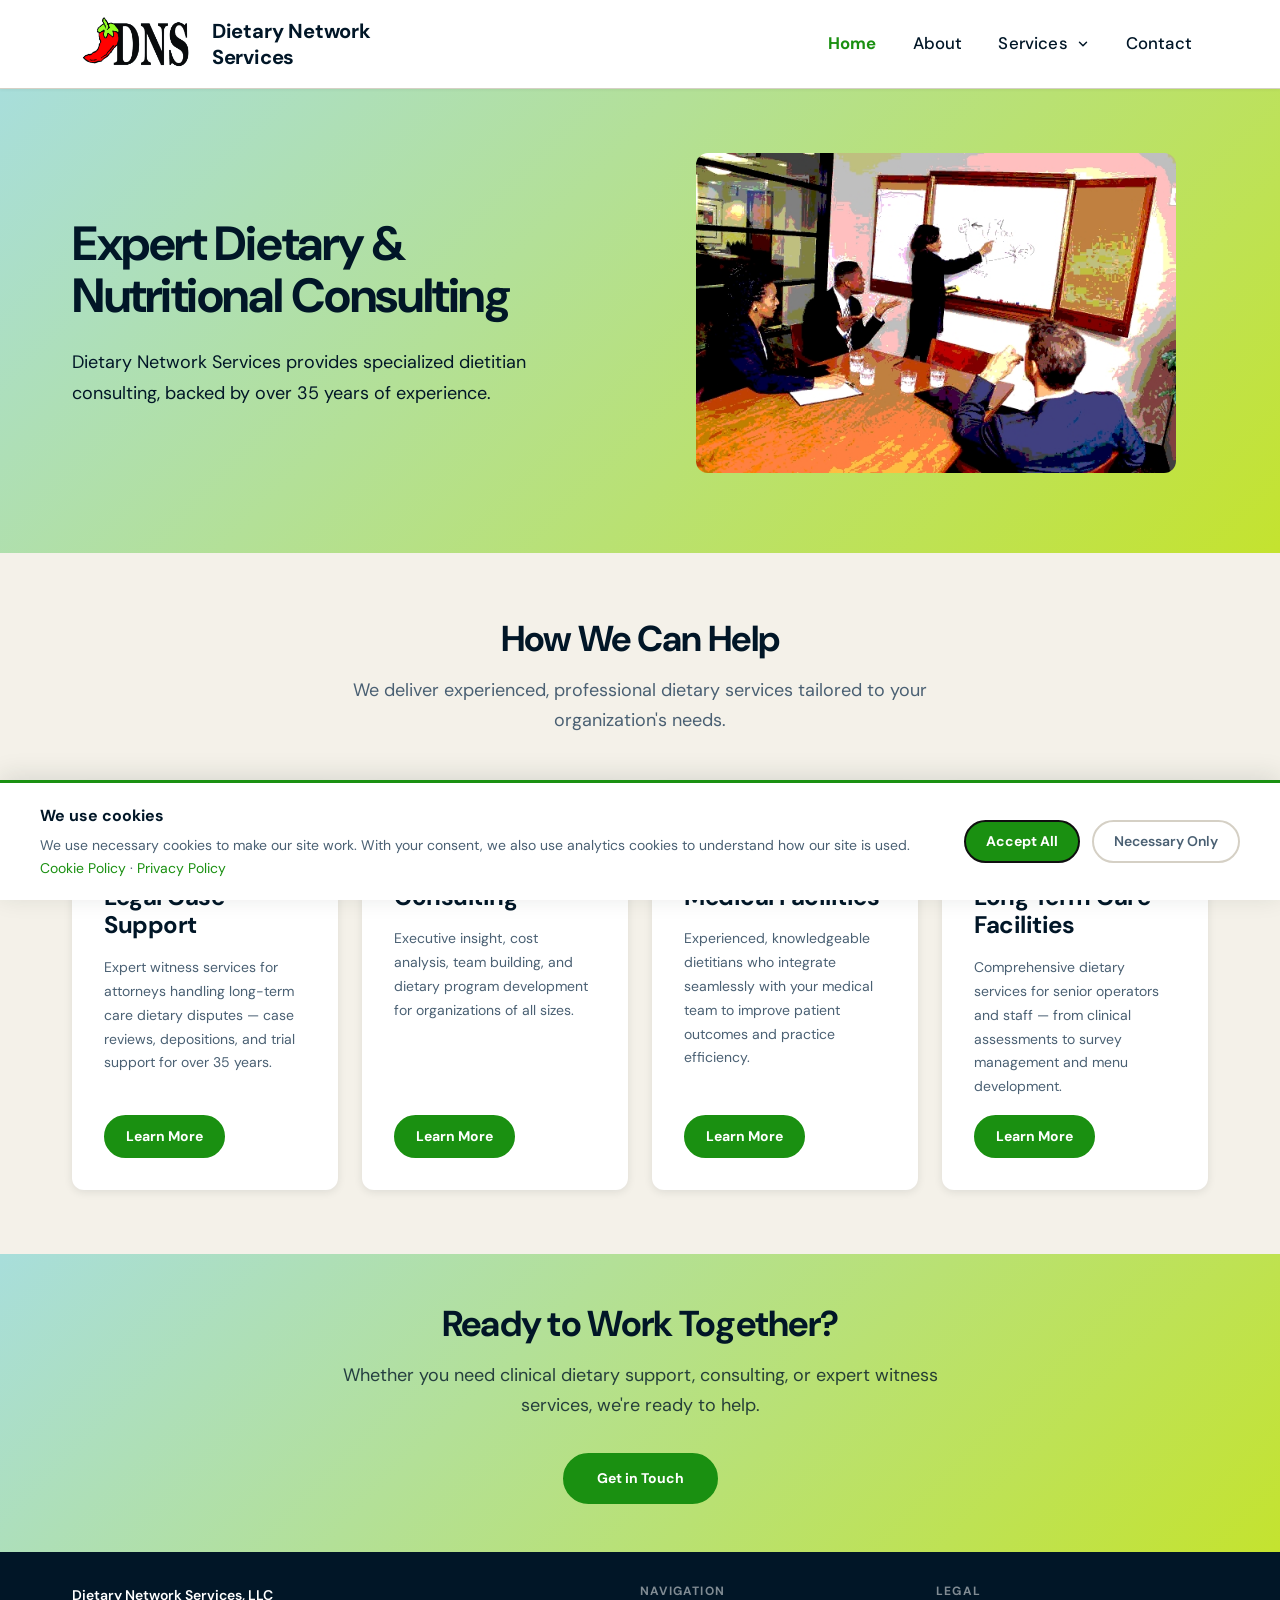
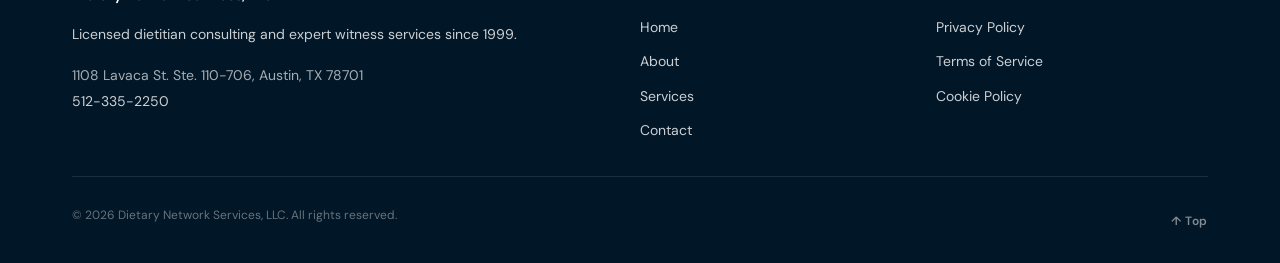
==== commit 2ad705c5: "Session 5: content updates, page banners, hero image, differentiators - index.html: replace SVG hero" ====
--- a/index.html
+++ b/index.html
@@ -122,34 +122,8 @@
             <p class="hero-lead">Dietary Network Services provides specialized dietitian consulting, backed by over 35 years of experience.</p>
           </div>
 
-          <div class="hero-graphic" aria-hidden="true">
-            <svg viewBox="0 0 420 360" xmlns="http://www.w3.org/2000/svg" fill="none">
-              <circle cx="330" cy="80"  r="120" fill="#011627" opacity="0.04"/>
-              <circle cx="90"  cy="280" r="90"  fill="#1a9011" opacity="0.06"/>
-              <g fill="#011627" opacity="0.12">
-                <circle cx="40"  cy="40"  r="3"/><circle cx="80"  cy="40"  r="3"/><circle cx="120" cy="40"  r="3"/>
-                <circle cx="40"  cy="80"  r="3"/><circle cx="80"  cy="80"  r="3"/><circle cx="120" cy="80"  r="3"/>
-                <circle cx="40"  cy="120" r="3"/><circle cx="80"  cy="120" r="3"/><circle cx="120" cy="120" r="3"/>
-              </g>
-              <rect x="120" y="60" width="200" height="240" rx="16" fill="white" opacity="0.75" filter="url(#shadow2)"/>
-              <defs>
-                <filter id="shadow2" x="-20%" y="-20%" width="140%" height="140%">
-                  <feDropShadow dx="0" dy="8" stdDeviation="16" flood-color="#011627" flood-opacity="0.08"/>
-                </filter>
-              </defs>
-              <rect x="120" y="60" width="200" height="6" rx="3" fill="#1a9011"/>
-              <rect x="148" y="94"  width="40" height="40" rx="8" fill="#1a9011" opacity="0.15"/>
-              <path d="M163 114 l8-8 4 4 8-8" stroke="#1a9011" stroke-width="2.5" stroke-linecap="round" stroke-linejoin="round"/>
-              <rect x="148" y="148" width="144" height="10" rx="4" fill="#011627" opacity="0.15"/>
-              <rect x="148" y="166" width="110" height="8"  rx="4" fill="#011627" opacity="0.08"/>
-              <rect x="148" y="182" width="128" height="8"  rx="4" fill="#011627" opacity="0.08"/>
-              <rect x="148" y="210" width="80" height="28" rx="14" fill="#1a9011" opacity="0.18"/>
-              <rect x="158" y="219" width="60" height="8"  rx="4" fill="#1a9011" opacity="0.55"/>
-              <rect x="148" y="260" width="56" height="6" rx="3" fill="#1a9011" opacity="0.45"/>
-              <circle cx="370" cy="200" r="5" fill="#e62e01" opacity="0.25"/>
-              <circle cx="355" cy="220" r="3" fill="#e62e01" opacity="0.18"/>
-              <circle cx="60"  cy="180" r="6" fill="#1a9011" opacity="0.15"/>
-            </svg>
+          <div class="hero-graphic">
+            <img src="images/meeting%20wboard.jpg" alt="DNS team consulting at whiteboard" loading="eager">
           </div>
 
         </div>
--- a/css/styles.css
+++ b/css/styles.css
@@ -550,6 +550,15 @@
   height: auto;
 }
 
+.hero-graphic img {
+  width: 100%;
+  max-width: 480px;
+  height: auto;
+  border-radius: var(--radius-lg);
+  object-fit: cover;
+  display: block;
+}
+
 /* ============================================================
    SECTION 6: SECTION DEFAULTS & PAGE HEADERS
    ============================================================ */
@@ -596,8 +605,7 @@
 }
 
 .page-header {
-  background-color: var(--color-surface-alt);
-  border-bottom: 1px solid var(--color-border);
+  background: linear-gradient(135deg, var(--color-banner-1) 0%, var(--color-banner-2) 100%);
   padding-block: var(--space-10) var(--space-12);
 }
 
@@ -1620,7 +1628,7 @@
   gap: var(--space-3);
   padding-block: var(--space-3);
   border-bottom: 1px solid rgba(255,255,255,0.12);
-  font-size: var(--text-sm);
+  font-size: 1rem;
   color: rgba(255,255,255,0.90);
   margin: 0;
 }
@@ -1783,6 +1791,47 @@
 .value-card-body h3 {
   font-size: var(--text-h4);
   margin-block-end: var(--space-2);
+}
+
+/* --- Differentiators Grid (About page, below What Sets Us Apart) --- */
+.differentiators-grid {
+  display: grid;
+  grid-template-columns: 1fr;
+  gap: var(--space-5);
+  margin-block-start: var(--space-10);
+}
+
+.differentiator-card {
+  background-color: var(--color-surface);
+  border: 1px solid var(--color-border);
+  border-left: 4px solid var(--color-primary);
+  border-radius: var(--radius-md);
+  padding: var(--space-6);
+}
+
+.differentiator-card h3 {
+  font-size: var(--text-h4);
+  color: var(--color-primary);
+  margin-block-end: var(--space-2);
+}
+
+.differentiator-card p {
+  font-size: var(--text-sm);
+  color: var(--color-text-muted);
+  margin: 0;
+  line-height: 1.65;
+}
+
+@media (min-width: 600px) {
+  .differentiators-grid {
+    grid-template-columns: repeat(2, 1fr);
+  }
+}
+
+@media (min-width: 1024px) {
+  .differentiators-grid {
+    grid-template-columns: repeat(3, 1fr);
+  }
 }
 
 .value-card-body p {
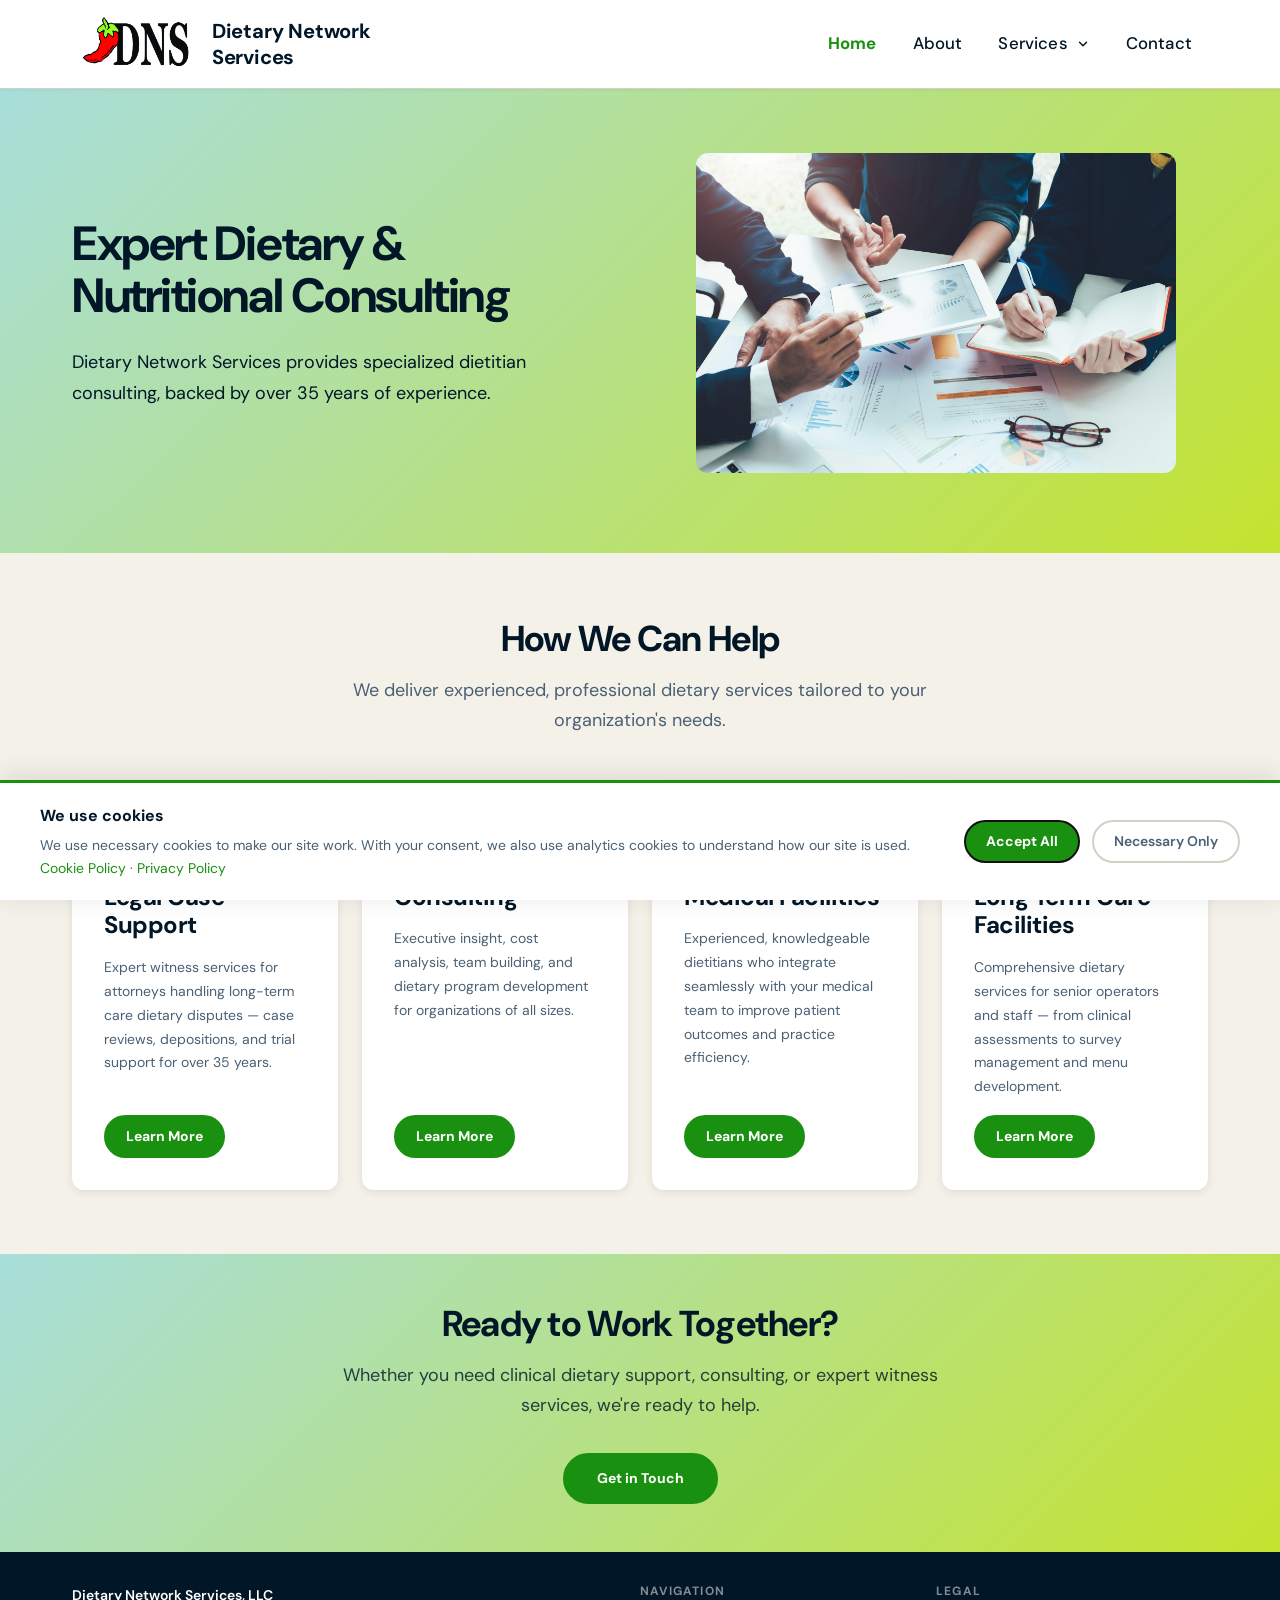
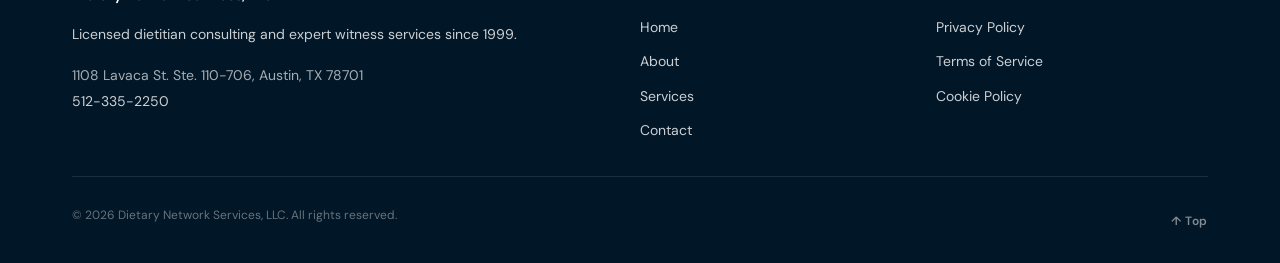
==== commit dfebfe64: "Sessions 5-7 complete: SEO, security/legal, forms, and content updates - Phase 5 SEO: Twitter Cards " ====
--- a/index.html
+++ b/index.html
@@ -21,6 +21,14 @@
   <meta name="twitter:description" content="Expert dietary consulting for healthcare and legal professionals. Long-term care support, medical staffing, and expert witness services since 1999.">
   <meta name="twitter:image"       content="https://dietarynetwork.com/images/og-image.webp">
 
+
+  <!-- Favicons -->
+  <link rel="icon" type="image/x-icon" href="/favicon.ico">
+  <link rel="icon" type="image/png" sizes="16x16" href="/favicon-16x16.png">
+  <link rel="icon" type="image/png" sizes="32x32" href="/favicon-32x32.png">
+  <link rel="apple-touch-icon" sizes="180x180" href="/apple-touch-icon.png">
+  <link rel="icon" type="image/png" sizes="192x192" href="/favicon-192x192.png">
+  <link rel="icon" type="image/png" sizes="512x512" href="/favicon-512x512.png">
   <!-- Fonts -->
   <link rel="preconnect" href="https://fonts.googleapis.com">
   <link rel="preconnect" href="https://fonts.gstatic.com" crossorigin>
@@ -123,7 +131,7 @@
           </div>
 
           <div class="hero-graphic">
-            <img src="images/meeting%20wboard.jpg" alt="DNS team consulting at whiteboard" loading="eager">
+            <img src="images/team%20viewing%20tablet.jpg" alt="DNS team reviewing case data on tablet" loading="eager">
           </div>
 
         </div>
--- a/css/styles.css
+++ b/css/styles.css
@@ -1283,6 +1283,53 @@
   color: var(--color-text-muted);
 }
 
+.legal-body address {
+  font-style: normal;
+  margin-block-start: var(--space-4);
+  color: var(--color-text-muted);
+  font-size: var(--text-sm);
+  line-height: 1.8;
+}
+
+.legal-body code {
+  font-family: monospace;
+  font-size: 0.875em;
+  background: var(--color-surface-alt);
+  padding: 0.1em 0.4em;
+  border-radius: 3px;
+}
+
+.cookie-table-wrapper {
+  overflow-x: auto;
+  margin-block: var(--space-4);
+}
+
+.cookie-table {
+  width: 100%;
+  border-collapse: collapse;
+  font-size: var(--text-sm);
+  color: var(--color-text-muted);
+}
+
+.cookie-table th,
+.cookie-table td {
+  padding: var(--space-3) var(--space-4);
+  text-align: left;
+  border: 1px solid var(--color-border);
+  vertical-align: top;
+}
+
+.cookie-table th {
+  background: var(--color-surface-alt);
+  font-weight: 600;
+  color: var(--color-text);
+  white-space: nowrap;
+}
+
+.cookie-table tr:hover td {
+  background: var(--color-surface-alt);
+}
+
 /* ============================================================
    SECTION 17: FOOTER
    ============================================================ */
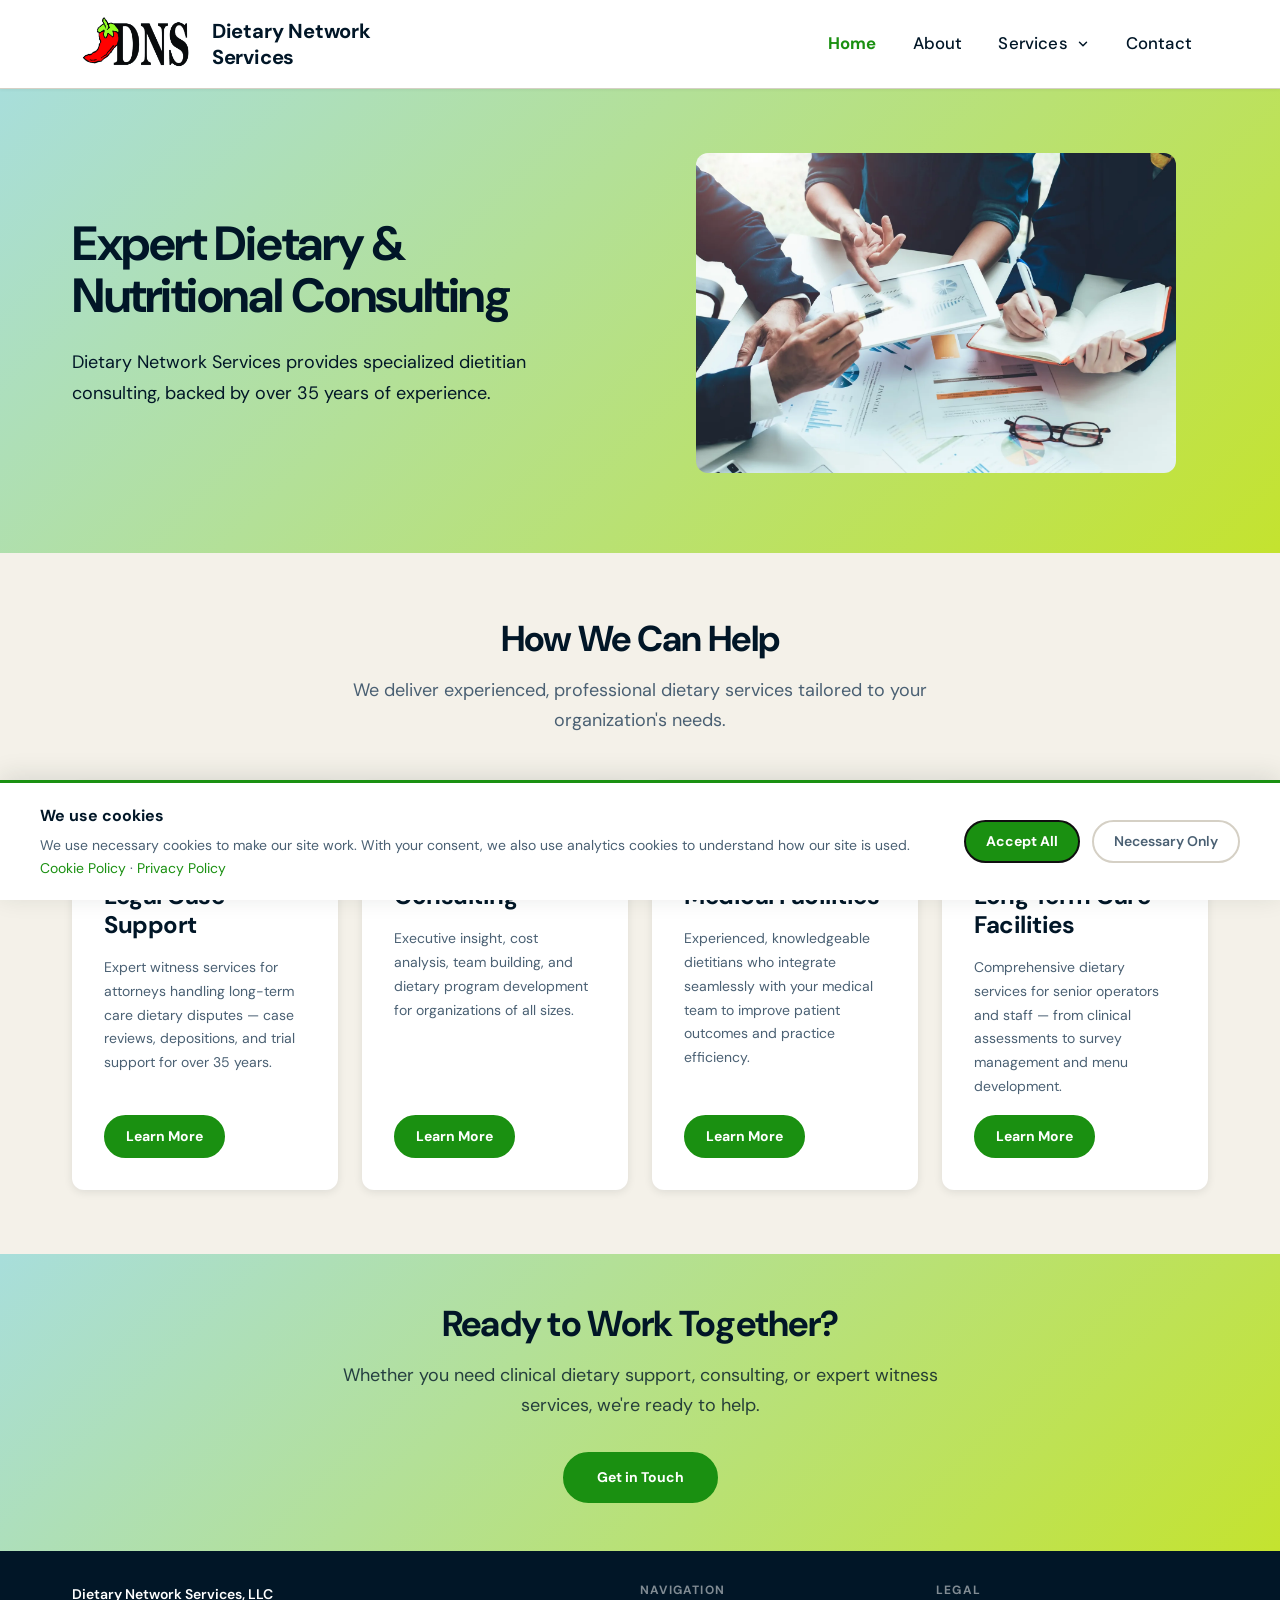
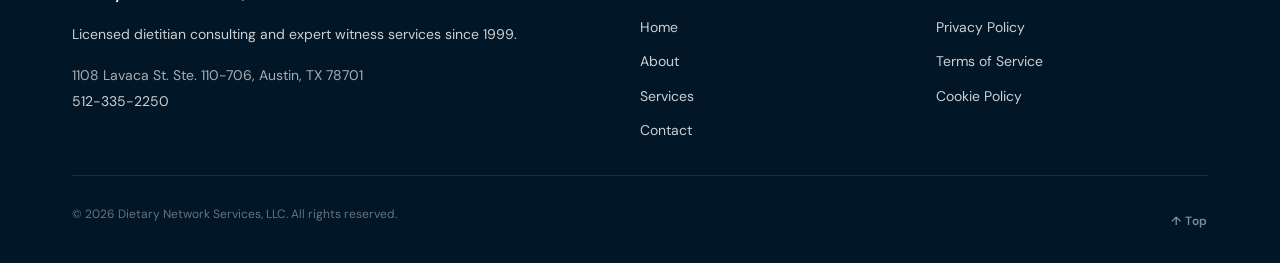
==== commit 65d89af0: "Phase 8: Performance optimization — minification, WebP, resource hints - Minify CSS (reset + styles " ====
--- a/index.html
+++ b/index.html
@@ -29,14 +29,16 @@
   <link rel="apple-touch-icon" sizes="180x180" href="/apple-touch-icon.png">
   <link rel="icon" type="image/png" sizes="192x192" href="/favicon-192x192.png">
   <link rel="icon" type="image/png" sizes="512x512" href="/favicon-512x512.png">
+  <!-- Preload LCP hero image -->
+  <link rel="preload" as="image" href="images/team-viewing-tablet.webp" type="image/webp">
   <!-- Fonts -->
   <link rel="preconnect" href="https://fonts.googleapis.com">
   <link rel="preconnect" href="https://fonts.gstatic.com" crossorigin>
+  <link rel="dns-prefetch" href="//www.google-analytics.com">
   <link href="https://fonts.googleapis.com/css2?family=DM+Sans:ital,opsz,wght@0,9..40,300;0,9..40,400;0,9..40,500;0,9..40,700;1,9..40,400&display=swap" rel="stylesheet">
 
   <!-- Styles -->
-  <link rel="stylesheet" href="css/reset.css">
-  <link rel="stylesheet" href="css/styles.css">
+  <link rel="stylesheet" href="css/styles.min.css">
 
   <!-- Structured Data -->
   <script type="application/ld+json">
@@ -131,7 +133,11 @@
           </div>
 
           <div class="hero-graphic">
-            <img src="images/team%20viewing%20tablet.jpg" alt="DNS team reviewing case data on tablet" loading="eager">
+            <picture>
+              <source srcset="images/team-viewing-tablet.webp" type="image/webp">
+              <img src="images/team%20viewing%20tablet.jpg" alt="DNS team reviewing case data on tablet"
+                   width="1600" height="1066" loading="eager" fetchpriority="high">
+            </picture>
           </div>
 
         </div>
@@ -265,10 +271,10 @@
     </p>
   </noscript>
 
-  <script src="js/cookies.js" defer></script>
-  <script src="js/analytics.js" defer></script>
-  <script src="js/main.js" defer></script>
-  <script src="js/modal.js" defer></script>
+  <script src="js/cookies.min.js" defer></script>
+  <script src="js/analytics.min.js" defer></script>
+  <script src="js/main.min.js" defer></script>
+  <script src="js/modal.min.js" defer></script>
 
 </body>
 </html>
--- a/css/styles.min.css
+++ b/css/styles.min.css
@@ -0,0 +1 @@
+*,*::before,*::after{box-sizing:border-box}*{margin:0;padding:0}html{font-size:100%;scroll-behavior:smooth;-webkit-text-size-adjust:100%}body{min-height:100vh;line-height:1.6;-webkit-font-smoothing:antialiased;-moz-osx-font-smoothing:grayscale}ul,ol{list-style:none}a{text-decoration:none;color:inherit}img,picture,video,canvas,svg{display:block;max-width:100%;height:auto}input,button,textarea,select{font:inherit}button{cursor:pointer;border:none;background:none}p,h1,h2,h3,h4,h5,h6{overflow-wrap:break-word}@media (prefers-reduced-motion:reduce){html{scroll-behavior:auto}*,*::before,*::after{animation-duration:0.01ms!important;animation-iteration-count:1!important;transition-duration:0.01ms!important;scroll-behavior:auto!important}}:root{--color-primary:#1a9011;--color-secondary:#e62e01;--color-background:#F4F1E9;--color-surface:#FFFFFF;--color-surface-alt:#EDEBE2;--color-text:#011627;--color-text-muted:#4a6073;--color-border:#D5D0C5;--color-error:#B53A2A;--color-success:#1a9011;--color-primary-light:#2aac20;--color-primary-dark:#0f6809;--color-secondary-dark:#c42601;--color-banner-1:#a8dedb;--color-banner-2:#c4e32f;--color-overlay:rgba(1,22,39,0.65);--font-body:'DM Sans',system-ui,-apple-system,sans-serif;--font-heading:'DM Sans',system-ui,-apple-system,sans-serif;--font-size-base:1rem;--line-height:1.65;--text-h1:clamp(2rem,5vw,3rem);--text-h2:clamp(1.5rem,4vw,2.25rem);--text-h3:clamp(1.15rem,3vw,1.5rem);--text-h4:1.125rem;--text-lg:1.125rem;--text-sm:0.875rem;--text-xs:0.75rem;--space-1:0.25rem;--space-2:0.5rem;--space-3:0.75rem;--space-4:1rem;--space-5:1.25rem;--space-6:1.5rem;--space-8:2rem;--space-10:2.5rem;--space-12:3rem;--space-16:4rem;--space-20:5rem;--space-24:6rem;--container-max:1200px;--container-pad:clamp(1rem,4vw,2rem);--radius-sm:4px;--radius-md:8px;--radius-lg:12px;--radius-xl:20px;--radius-pill:999px;--shadow-xs:0 1px 3px rgba(28,43,37,0.06);--shadow:0 2px 8px rgba(28,43,37,0.10);--shadow-md:0 4px 16px rgba(28,43,37,0.12);--shadow-lg:0 8px 32px rgba(28,43,37,0.14);--transition:160ms ease;--transition-slow:280ms ease;--z-base:0;--z-card:1;--z-nav:100;--z-overlay:200;--z-cookie:300;--z-toast:400}*,*::before,*::after{box-sizing:border-box;margin:0;padding:0}html{font-size:100%;scroll-behavior:smooth;-webkit-text-size-adjust:100%}body{font-family:var(--font-body);font-size:var(--font-size-base);font-optical-sizing:auto;line-height:var(--line-height);color:var(--color-text);background-color:var(--color-background);min-height:100vh;display:flex;flex-direction:column}main{flex:1}img,svg{display:block;max-width:100%}a{color:var(--color-primary);text-decoration:underline;text-decoration-color:transparent;text-underline-offset:3px;transition:color var(--transition),text-decoration-color var(--transition)}a:hover{color:var(--color-primary-dark);text-decoration-color:currentColor}a:focus-visible{outline:3px solid var(--color-secondary);outline-offset:3px;border-radius:var(--radius-sm)}h1,h2,h3,h4,h5,h6{font-family:var(--font-heading);font-weight:700;line-height:1.2;color:var(--color-text);letter-spacing:-0.02em}h1{font-size:var(--text-h1)}h2{font-size:var(--text-h2)}h3{font-size:var(--text-h3)}h4{font-size:var(--text-h4)}p{margin-block-end:var(--space-4)}p:last-child{margin-block-end:0}ul,ol{padding-inline-start:var(--space-6)}li{margin-block-end:var(--space-2)}address{font-style:normal;line-height:1.8}time{white-space:nowrap}.container{max-width:var(--container-max);margin-inline:auto;padding-inline:var(--container-pad)}.visually-hidden{position:absolute;width:1px;height:1px;padding:0;margin:-1px;overflow:hidden;clip:rect(0,0,0,0);white-space:nowrap;border:0}.skip-link{position:absolute;top:-100%;left:var(--space-4);z-index:calc(var(--z-nav) + 10);padding:var(--space-2) var(--space-4);background-color:var(--color-primary);color:#fff;font-weight:700;border-radius:var(--radius-md);text-decoration:none;transition:top var(--transition)}.skip-link:focus{top:var(--space-4)}header{position:sticky;top:0;z-index:var(--z-nav);background-color:var(--color-surface);border-bottom:1px solid var(--color-border);box-shadow:var(--shadow-xs)}header .container{display:flex;align-items:center;justify-content:space-between;gap:var(--space-6);min-height:88px}.logo{display:flex;align-items:center;gap:var(--space-3);text-decoration:none;flex-shrink:0}.logo img{height:68px;width:auto;flex-shrink:0}.logo-text{font-family:var(--font-heading);font-size:1.26rem;font-weight:700;color:var(--color-text);letter-spacing:-0.01em;line-height:1.3;max-width:180px}@media (max-width:480px){.logo-text{display:none}}nav[aria-label="Primary navigation"]{display:flex;align-items:center}#nav-menu{display:flex;align-items:center;gap:var(--space-1);list-style:none;padding:0;margin:0}#nav-menu>li{margin:0;position:relative;display:flex;align-items:center}#nav-menu>li>a{display:flex;align-items:center;padding:var(--space-2) var(--space-4);font-size:1.05rem;font-weight:500;color:var(--color-text);text-decoration:none;border-radius:var(--radius-md);letter-spacing:0.01em;transition:background-color var(--transition),color var(--transition);white-space:nowrap;height:44px}#nav-menu>li>a:hover,#nav-menu>li>a:focus-visible{background-color:var(--color-surface-alt);color:var(--color-primary);outline:none}#nav-menu>li>a[aria-current="page"]{color:var(--color-primary);font-weight:700}.nav-has-dropdown{position:relative}#nav-menu>li>.nav-dropdown-toggle{display:flex;align-items:center;gap:var(--space-2);cursor:pointer}.nav-dropdown-toggle .dropdown-chevron{width:14px;height:14px;transition:transform var(--transition);flex-shrink:0}.nav-has-dropdown:hover .dropdown-chevron,.nav-has-dropdown.is-open .dropdown-chevron,.nav-has-dropdown:focus-within .dropdown-chevron{transform:rotate(180deg)}.nav-dropdown{display:none;position:absolute;top:100%;left:0;background-color:var(--color-surface);border-top:3px solid var(--color-primary);border-radius:0 var(--radius-lg) var(--radius-lg) var(--radius-lg);box-shadow:var(--shadow-lg);min-width:240px;padding:var(--space-3) 0;flex-direction:column;z-index:calc(var(--z-nav) + 1)}.nav-dropdown::before{content:'';display:block;position:absolute;top:-8px;left:0;right:0;height:8px}@media (min-width:768px){.nav-has-dropdown:hover .nav-dropdown,.nav-has-dropdown.is-open .nav-dropdown,.nav-has-dropdown:focus-within .nav-dropdown{display:flex}}.nav-dropdown a{display:block;padding:var(--space-3) var(--space-5);font-size:1rem;font-weight:400;color:var(--color-text);text-decoration:none;white-space:nowrap;transition:background-color var(--transition),color var(--transition)}.nav-dropdown a:hover,.nav-dropdown a:focus-visible{background-color:var(--color-surface-alt);color:var(--color-primary);outline:none}.nav-toggle{display:none;flex-direction:column;justify-content:center;align-items:center;gap:5px;width:44px;height:44px;background:none;border:1px solid var(--color-border);border-radius:var(--radius-md);cursor:pointer;padding:var(--space-2);transition:background-color var(--transition),border-color var(--transition)}.nav-toggle:hover{background-color:var(--color-surface-alt);border-color:var(--color-primary)}.nav-toggle:focus-visible{outline:3px solid var(--color-secondary);outline-offset:2px}.nav-toggle-bar{display:block;width:22px;height:2px;background-color:var(--color-text);border-radius:var(--radius-pill);transition:transform var(--transition-slow),opacity var(--transition-slow);pointer-events:none}.nav-toggle[aria-expanded="true"] .nav-toggle-bar:nth-child(1){transform:translateY(7px) rotate(45deg)}.nav-toggle[aria-expanded="true"] .nav-toggle-bar:nth-child(2){opacity:0;transform:scaleX(0)}.nav-toggle[aria-expanded="true"] .nav-toggle-bar:nth-child(3){transform:translateY(-7px) rotate(-45deg)}.hero{background:linear-gradient(135deg,var(--color-banner-1) 0%,var(--color-banner-2) 100%);padding-block:var(--space-16) var(--space-20);overflow:hidden}.hero-inner{display:grid;grid-template-columns:1fr;gap:var(--space-10);align-items:center}.hero-eyebrow{display:inline-flex;align-items:center;gap:var(--space-2);font-size:var(--text-xs);font-weight:700;letter-spacing:0.12em;text-transform:uppercase;color:var(--color-secondary-dark);margin-block-end:var(--space-4)}.hero-eyebrow::before{content:'';display:block;width:24px;height:2px;background-color:var(--color-secondary);border-radius:var(--radius-pill);flex-shrink:0}.hero h1{font-size:var(--text-h1);font-weight:700;color:var(--color-text);line-height:1.1;letter-spacing:-0.03em;margin-block-end:var(--space-6)}.hero h1 em{font-style:normal;color:var(--color-primary)}.hero-lead{font-size:var(--text-lg);color:var(--color-text);line-height:1.7;margin-block-end:var(--space-8);max-width:52ch}.hero-cta{display:inline-flex;align-items:center;gap:var(--space-3);color:var(--color-primary);font-weight:700;font-size:var(--text-lg);text-decoration:none;padding-block-end:var(--space-1);border-bottom:2px solid var(--color-secondary);transition:color var(--transition),border-color var(--transition),gap var(--transition)}.hero-cta:hover{color:var(--color-primary-dark);border-color:var(--color-secondary-dark);gap:var(--space-4)}.hero-cta svg{width:20px;height:20px;flex-shrink:0}.hero-graphic{display:flex;justify-content:center;align-items:center}.hero-graphic svg{width:100%;max-width:440px;height:auto}.hero-graphic img{width:100%;max-width:480px;height:auto;border-radius:var(--radius-lg);object-fit:cover;display:block}section{padding-block:var(--space-16)}.section-header{text-align:center;margin-block-end:var(--space-12)}.section-label{display:inline-flex;align-items:center;gap:var(--space-2);font-size:var(--text-xs);font-weight:700;letter-spacing:0.12em;text-transform:uppercase;color:var(--color-secondary-dark);margin-block-end:var(--space-3)}.section-label::before{content:'';display:block;width:20px;height:2px;background-color:var(--color-secondary);border-radius:var(--radius-pill)}.section-header h2{margin-block-end:var(--space-4)}.section-header p{font-size:var(--text-lg);color:var(--color-text-muted);max-width:56ch;margin-inline:auto}.page-header{background:linear-gradient(135deg,var(--color-banner-1) 0%,var(--color-banner-2) 100%);padding-block:var(--space-10) var(--space-12)}.page-header h1{margin-block-end:var(--space-2)}.page-header-intro{font-size:var(--text-lg);color:var(--color-text-muted);max-width:60ch;margin-block-start:var(--space-3)}.breadcrumb{margin-block-end:var(--space-4)}.breadcrumb ol{display:flex;flex-wrap:wrap;align-items:center;gap:var(--space-2);list-style:none;padding:0;margin:0;font-size:var(--text-sm);color:var(--color-text-muted)}.breadcrumb li{margin:0;display:flex;align-items:center;gap:var(--space-2)}.breadcrumb li + li::before{content:'/';color:var(--color-border)}.breadcrumb a{color:var(--color-text-muted)}.breadcrumb a:hover{color:var(--color-primary)}.breadcrumb li[aria-current="page"]{color:var(--color-text);font-weight:500}.btn{display:inline-flex;align-items:center;justify-content:center;gap:var(--space-2);padding:var(--space-3) var(--space-6);font-family:var(--font-body);font-size:var(--text-sm);font-weight:700;line-height:1;letter-spacing:0.02em;text-decoration:none;border-radius:var(--radius-pill);border:2px solid transparent;cursor:pointer;transition:background-color var(--transition),color var(--transition),border-color var(--transition),box-shadow var(--transition),transform var(--transition);white-space:nowrap;user-select:none}.btn:focus-visible{outline:3px solid var(--color-secondary);outline-offset:3px}.btn:active{transform:scale(0.97)}.btn-primary{background-color:var(--color-primary);color:#fff;border-color:var(--color-primary)}.btn-primary:hover{background-color:var(--color-primary-light);border-color:var(--color-primary-light);color:#fff;box-shadow:var(--shadow-md)}.btn-secondary{background-color:transparent;color:var(--color-secondary-dark);border-color:var(--color-secondary)}.btn-secondary:hover{background-color:var(--color-secondary);color:var(--color-text);box-shadow:var(--shadow)}.btn-ghost{background-color:transparent;color:var(--color-primary);border-color:transparent;padding-inline:var(--space-3)}.btn-ghost:hover{background-color:var(--color-surface-alt);color:var(--color-primary-dark)}.services-grid{display:grid;grid-template-columns:1fr;gap:var(--space-6)}.service-card{background-color:var(--color-surface);border-top:3px solid var(--color-primary);border-radius:var(--radius-lg);box-shadow:var(--shadow);padding:var(--space-8);display:flex;flex-direction:column;gap:var(--space-4);transition:box-shadow var(--transition-slow),transform var(--transition-slow),border-top-color var(--transition);position:relative;z-index:var(--z-card)}.service-card:hover{transform:translateY(-5px);box-shadow:var(--shadow-lg);border-top-color:var(--color-secondary)}.service-card-icon{width:48px;height:48px;display:flex;align-items:center;justify-content:center;background-color:rgba(36,107,80,0.10);border-radius:var(--radius-md);flex-shrink:0;color:var(--color-primary)}.service-card-icon svg{width:28px;height:28px}.service-card h3{font-size:var(--text-h3);margin:0}.service-card p{color:var(--color-text-muted);font-size:var(--text-sm);line-height:1.7;flex:1;margin:0}.service-card-link{display:inline-flex;align-items:center;justify-content:center;padding:var(--space-2) var(--space-5);background-color:var(--color-primary);color:#fff;font-size:var(--text-sm);font-weight:700;text-decoration:none;border-radius:var(--radius-pill);border:2px solid var(--color-primary);margin-top:auto;align-self:flex-start;transition:background-color var(--transition),border-color var(--transition)}.service-card-link:hover{background-color:var(--color-primary-dark);border-color:var(--color-primary-dark);color:#fff}.values-grid{display:grid;grid-template-columns:1fr;gap:var(--space-6)}.value-card{background-color:var(--color-surface);border-radius:var(--radius-lg);padding:var(--space-6);display:flex;align-items:flex-start;gap:var(--space-5);box-shadow:var(--shadow-xs);transition:box-shadow var(--transition-slow)}.value-card:hover{box-shadow:var(--shadow-md)}.value-card-icon{width:40px;height:40px;flex-shrink:0;display:flex;align-items:center;justify-content:center;background-color:var(--color-surface-alt);border-radius:var(--radius-md);color:var(--color-primary)}.value-card-icon svg{width:22px;height:22px}.value-card h3{font-size:var(--text-h4);margin-block-end:var(--space-2)}.value-card p{font-size:var(--text-sm);color:var(--color-text-muted);margin:0}.cta-section{background:linear-gradient(135deg,var(--color-banner-1) 0%,var(--color-banner-2) 100%);padding-block:var(--space-12);text-align:center}.cta-section h2{color:var(--color-text);margin-block-end:var(--space-4)}.cta-section p{color:rgba(1,22,39,0.80);font-size:var(--text-lg);max-width:54ch;margin-inline:auto;margin-block-end:var(--space-8)}.cta-section .cta-actions{display:flex;flex-wrap:wrap;gap:var(--space-4);justify-content:center}.cta-link{display:inline-flex;align-items:center;justify-content:center;gap:var(--space-2);background-color:var(--color-primary);color:#fff;font-weight:700;font-size:var(--text-sm);text-decoration:none;padding:var(--space-3) var(--space-8);border-radius:var(--radius-pill);border:2px solid var(--color-primary);transition:background-color var(--transition),border-color var(--transition);cursor:pointer;font-family:var(--font-body)}.cta-link:hover{background-color:var(--color-primary-dark);border-color:var(--color-primary-dark);color:#fff}.stats-section{background-color:var(--color-surface);padding-block:var(--space-12);border-block:1px solid var(--color-border)}.stats-grid{display:grid;grid-template-columns:repeat(2,1fr);gap:var(--space-8) var(--space-6);text-align:center}.stat-item{display:flex;flex-direction:column;align-items:center;gap:var(--space-1)}.stat-number{font-size:clamp(2rem,5vw,2.75rem);font-weight:700;color:var(--color-primary);line-height:1;letter-spacing:-0.03em}.stat-label{font-size:var(--text-sm);color:var(--color-text-muted);font-weight:500}.about-intro{background-color:var(--color-background)}.about-body{max-width:72ch;margin-inline:auto}.about-body h2{margin-block-end:var(--space-4)}.about-body p{color:var(--color-text-muted);line-height:1.8}.credentials-grid{display:grid;grid-template-columns:1fr;gap:var(--space-4)}.credential-item{display:flex;align-items:flex-start;gap:var(--space-4);background-color:var(--color-surface);border-radius:var(--radius-lg);padding:var(--space-5);box-shadow:var(--shadow-xs)}.credential-icon{width:40px;height:40px;flex-shrink:0;display:flex;align-items:center;justify-content:center;background-color:rgba(36,107,80,0.10);border-radius:var(--radius-md);color:var(--color-primary)}.credential-icon svg{width:22px;height:22px}.credential-item h3{font-size:var(--text-h4);margin-block-end:var(--space-1)}.credential-item p{font-size:var(--text-sm);color:var(--color-text-muted);margin:0}.contact-layout{display:grid;grid-template-columns:1fr;gap:var(--space-12)}.contact-info h2{margin-block-end:var(--space-4)}.contact-info p{color:var(--color-text-muted);margin-block-end:var(--space-6)}.contact-detail{display:flex;align-items:flex-start;gap:var(--space-4);margin-block-end:var(--space-5)}.contact-detail-icon{width:40px;height:40px;flex-shrink:0;display:flex;align-items:center;justify-content:center;background-color:rgba(26,144,17,0.10);border-radius:var(--radius-md);color:var(--color-primary)}.contact-detail-icon svg{width:20px;height:20px}.contact-detail h3{font-size:var(--text-sm);font-weight:700;margin-block-end:var(--space-1);color:var(--color-text-muted);text-transform:uppercase;letter-spacing:0.06em}.contact-detail p,.contact-detail address{font-size:var(--text-sm);color:var(--color-text)}.form-card{background-color:var(--color-surface);border-radius:var(--radius-lg);padding:var(--space-8);box-shadow:var(--shadow-md)}.form-group{margin-block-end:var(--space-5)}.form-consent{margin-block-end:var(--space-6)}.checkbox-label{display:flex;align-items:flex-start;gap:var(--space-3);cursor:pointer;font-size:var(--text-sm);font-weight:400;color:var(--color-text)}.checkbox-label input[type="checkbox"]{width:auto;margin-top:3px;flex-shrink:0;accent-color:var(--color-primary)}label{display:block;font-size:var(--text-sm);font-weight:600;color:var(--color-text);margin-block-end:var(--space-2)}label .required{color:var(--color-error);margin-inline-start:var(--space-1)}input[type="text"],input[type="email"],input[type="tel"],input[type="url"],select,textarea{display:block;width:100%;padding:var(--space-3) var(--space-4);font-family:var(--font-body);font-size:var(--font-size-base);color:var(--color-text);background-color:var(--color-surface);border:1.5px solid var(--color-border);border-radius:var(--radius-md);line-height:var(--line-height);transition:border-color var(--transition),box-shadow var(--transition);-webkit-appearance:none;appearance:none}input:focus,select:focus,textarea:focus{outline:none;border-color:var(--color-primary);box-shadow:0 0 0 3px rgba(26,144,17,0.18)}input[aria-invalid="true"],textarea[aria-invalid="true"]{border-color:var(--color-error)}input[aria-invalid="true"]:focus,textarea[aria-invalid="true"]:focus{box-shadow:0 0 0 3px rgba(181,58,42,0.18)}textarea{resize:vertical;min-height:140px}select{background-image:url("data:image/svg+xml,%3Csvg xmlns='http://www.w3.org/2000/svg' width='16' height='16' viewBox='0 0 24 24' fill='none' stroke='%235A6B63' stroke-width='2' stroke-linecap='round' stroke-linejoin='round'%3E%3Cpolyline points='6 9 12 15 18 9'/%3E%3C/svg%3E");background-repeat:no-repeat;background-position:right var(--space-3) center;padding-right:var(--space-10)}.field-error{font-size:var(--text-xs);color:var(--color-error);margin-block-start:var(--space-1);display:flex;align-items:center;gap:var(--space-1)}.form-status{padding:var(--space-4);border-radius:var(--radius-md);font-size:var(--text-sm);font-weight:500;margin-block-start:var(--space-4);display:none}.form-status:not([hidden]){display:block}.form-status[hidden]{display:none!important}.form-status.success{background-color:rgba(26,144,17,0.10);color:var(--color-primary-dark);border:1px solid rgba(26,144,17,0.30)}.form-status.error{background-color:rgba(181,58,42,0.08);color:var(--color-error);border:1px solid rgba(181,58,42,0.25)}.legal-content{background-color:var(--color-background)}.legal-body{max-width:72ch;margin-inline:auto}.legal-body h2{margin-block-start:var(--space-10);margin-block-end:var(--space-4);padding-block-start:var(--space-6);border-top:1px solid var(--color-border)}.legal-body h2:first-child{margin-block-start:0;padding-block-start:0;border-top:none}.legal-body h3{margin-block-start:var(--space-6);margin-block-end:var(--space-3)}.legal-body p,.legal-body li{color:var(--color-text-muted);font-size:var(--text-sm);line-height:1.8}.legal-body ul,.legal-body ol{margin-block-end:var(--space-4)}.legal-last-updated{font-size:var(--text-sm);color:var(--color-text-muted)}.legal-body address{font-style:normal;margin-block-start:var(--space-4);color:var(--color-text-muted);font-size:var(--text-sm);line-height:1.8}.legal-body code{font-family:monospace;font-size:0.875em;background:var(--color-surface-alt);padding:0.1em 0.4em;border-radius:3px}.cookie-table-wrapper{overflow-x:auto;margin-block:var(--space-4)}.cookie-table{width:100%;border-collapse:collapse;font-size:var(--text-sm);color:var(--color-text-muted)}.cookie-table th,.cookie-table td{padding:var(--space-3) var(--space-4);text-align:left;border:1px solid var(--color-border);vertical-align:top}.cookie-table th{background:var(--color-surface-alt);font-weight:600;color:var(--color-text);white-space:nowrap}.cookie-table tr:hover td{background:var(--color-surface-alt)}footer{background-color:var(--color-text);color:rgba(255,255,255,0.80);padding-block:var(--space-8) var(--space-5);margin-top:auto}.footer-grid{display:grid;grid-template-columns:1fr;gap:var(--space-6);margin-block-end:var(--space-6)}.footer-company-name{color:#fff;font-size:var(--text-lg);font-weight:600;margin-block-end:var(--space-3)}.footer-brand .logo-text{color:#fff;font-size:var(--text-lg);display:block;margin-block-end:var(--space-4)}.footer-brand img{height:36px;width:auto;margin-block-end:var(--space-4)}.footer-brand p{font-size:var(--text-sm);margin-block-end:var(--space-4)}.footer-brand address{font-size:var(--text-sm);line-height:1.9;color:rgba(255,255,255,0.65)}.footer-brand address a{color:rgba(255,255,255,0.80);text-decoration-color:transparent}.footer-brand address a:hover{color:var(--color-secondary);text-decoration-color:currentColor}footer nav h3{font-size:var(--text-xs);font-weight:700;letter-spacing:0.1em;text-transform:uppercase;color:rgba(255,255,255,0.50);margin-block-end:var(--space-4)}footer nav ul{list-style:none;padding:0}footer nav ul li{margin-block-end:var(--space-2);white-space:nowrap}footer nav a{font-size:var(--text-sm);color:rgba(255,255,255,0.80);text-decoration:none;transition:color var(--transition)}footer nav a:hover{color:var(--color-secondary)}.footer-bottom{display:flex;flex-wrap:wrap;align-items:center;justify-content:space-between;gap:var(--space-4);padding-block-start:var(--space-6);border-top:1px solid rgba(255,255,255,0.10)}.footer-bottom small{font-size:var(--text-xs);color:rgba(255,255,255,0.40)}.back-to-top{font-size:var(--text-xs);font-weight:600;color:rgba(255,255,255,0.50);text-decoration:none;letter-spacing:0.05em;transition:color var(--transition)}.back-to-top:hover{color:var(--color-secondary)}.error-page{display:flex;align-items:center;justify-content:center;text-align:center;min-height:60vh;padding-block:var(--space-16)}.error-page-inner{max-width:480px}.error-code{font-size:clamp(5rem,15vw,8rem);font-weight:700;line-height:1;color:var(--color-primary);letter-spacing:-0.04em;margin-block-end:var(--space-4)}.error-page h1{font-size:var(--text-h2);margin-block-end:var(--space-4)}.error-page p{color:var(--color-text-muted);margin-block-end:var(--space-8)}.modal-overlay{position:fixed;inset:0;background:var(--color-overlay);z-index:var(--z-overlay);display:flex;align-items:center;justify-content:center;padding:var(--space-4);opacity:0;visibility:hidden;transition:opacity var(--transition-slow),visibility var(--transition-slow)}.modal-overlay.is-open{opacity:1;visibility:visible}.modal-box{background:var(--color-surface);border-top:4px solid var(--color-primary);border-radius:var(--radius-lg);box-shadow:var(--shadow-lg);width:100%;max-width:580px;max-height:90vh;overflow-y:auto;padding:var(--space-8);position:relative;animation:modal-slide-in 0.22s ease}@keyframes modal-slide-in{from{transform:translateY(-16px);opacity:0}to{transform:translateY(0);opacity:1}}.modal-close{position:absolute;top:var(--space-4);right:var(--space-4);background:none;border:none;cursor:pointer;color:var(--color-text-muted);padding:var(--space-2);line-height:1;border-radius:var(--radius-sm);font-size:1.5rem;transition:color var(--transition),background-color var(--transition)}.modal-close:hover{color:var(--color-text);background-color:var(--color-surface-alt)}.modal-title{font-size:var(--text-h3);margin-block-end:var(--space-2);padding-right:var(--space-8)}.modal-subtitle{font-size:var(--text-sm);color:var(--color-text-muted);margin-block-end:var(--space-6)}.service-section{padding-block:var(--space-16);background-color:var(--color-background)}.service-section-alt{background-color:var(--color-surface)}.service-section-inner{display:grid;grid-template-columns:1fr;gap:var(--space-10);align-items:start}.service-section h2{margin-block-end:var(--space-4)}.service-lead{font-size:var(--text-lg);color:var(--color-text-muted);line-height:1.7;margin-block-end:var(--space-8)}.service-areas{display:grid;grid-template-columns:1fr;gap:var(--space-4);margin-block-end:var(--space-8)}.service-area{background-color:var(--color-surface);border-radius:var(--radius-lg);padding:var(--space-6);box-shadow:var(--shadow-xs);border-top:3px solid var(--color-primary);transition:box-shadow var(--transition-slow),transform var(--transition-slow)}.service-section-alt .service-area{background-color:var(--color-surface-alt)}.service-area:hover{box-shadow:var(--shadow-md);transform:translateY(-3px)}.service-area-icon{width:40px;height:40px;display:flex;align-items:center;justify-content:center;background-color:rgba(26,144,17,0.10);border-radius:var(--radius-md);color:var(--color-primary);margin-block-end:var(--space-3);flex-shrink:0}.service-area-icon svg{width:22px;height:22px}.service-area h3{font-size:var(--text-h4);margin-block-end:var(--space-3)}.service-area p{font-size:var(--text-sm);color:var(--color-text-muted);margin:0}.service-section-aside{position:sticky;top:96px}.service-highlight-box{background-color:var(--color-primary);color:#fff;border-radius:var(--radius-lg);padding:var(--space-8)}.service-highlight-box h3{color:#fff;font-size:var(--text-h4);margin-block-end:var(--space-5);padding-block-end:var(--space-4);border-bottom:1px solid rgba(255,255,255,0.25)}.service-highlight-box ul{list-style:none;padding:0}.service-highlight-box ul li{display:flex;align-items:flex-start;gap:var(--space-3);padding-block:var(--space-3);border-bottom:1px solid rgba(255,255,255,0.12);font-size:1rem;color:rgba(255,255,255,0.90);margin:0}.service-highlight-box ul li:last-child{border-bottom:none}.service-highlight-box ul li::before{content:'';display:block;width:6px;height:6px;background-color:var(--color-banner-2);border-radius:50%;flex-shrink:0;margin-top:6px}.service-jumpnav{background-color:var(--color-surface);border-bottom:1px solid var(--color-border);padding-block:var(--space-3)}.service-jumpnav ul{display:flex;flex-wrap:wrap;gap:var(--space-4);list-style:none;padding:0}.service-jumpnav a{font-size:var(--text-sm);font-weight:600;color:var(--color-text-muted);text-decoration:none}.service-jumpnav a:hover{color:var(--color-primary)}.contact-section{padding-block:var(--space-16)}.contact-grid{display:grid;grid-template-columns:1fr;gap:var(--space-12)}.contact-form-section h2,.contact-info h2{margin-block-end:var(--space-6)}.contact-details{display:grid;gap:var(--space-4);margin-block-end:var(--space-6)}.contact-detail-item dt{font-size:var(--text-xs);font-weight:700;text-transform:uppercase;letter-spacing:0.08em;color:var(--color-text-muted);margin-block-end:var(--space-1)}.contact-detail-item dd{font-size:var(--text-sm);color:var(--color-text);line-height:1.7}.contact-detail-item a{color:var(--color-primary)}.about-main{padding-block:var(--space-16)}.about-content-grid{display:grid;grid-template-columns:1fr;gap:var(--space-12)}.about-text h2{margin-block-end:var(--space-4)}.about-text p{color:var(--color-text-muted);line-height:1.8}.about-values{background-color:var(--color-surface);padding-block:var(--space-16)}.about-values .container>h2{text-align:center;margin-block-end:var(--space-10)}.value-card{background-color:var(--color-surface);border-radius:var(--radius-lg);padding:var(--space-6);display:flex;align-items:flex-start;gap:var(--space-4);box-shadow:var(--shadow-xs);transition:box-shadow var(--transition-slow)}.about-values .value-card{background-color:var(--color-background)}.value-card:hover{box-shadow:var(--shadow-md)}.value-card-icon{width:44px;height:44px;flex-shrink:0;display:flex;align-items:center;justify-content:center;background-color:rgba(26,144,17,0.10);border-radius:var(--radius-md);color:var(--color-primary)}.value-card-icon svg{width:24px;height:24px}.value-card-body h3{font-size:var(--text-h4);margin-block-end:var(--space-2)}.differentiators-grid{display:grid;grid-template-columns:1fr;gap:var(--space-5);margin-block-start:var(--space-10)}.differentiator-card{background-color:var(--color-surface);border:1px solid var(--color-border);border-left:4px solid var(--color-primary);border-radius:var(--radius-md);padding:var(--space-6)}.differentiator-card h3{font-size:var(--text-h4);color:var(--color-primary);margin-block-end:var(--space-2)}.differentiator-card p{font-size:var(--text-sm);color:var(--color-text-muted);margin:0;line-height:1.65}@media (min-width:600px){.differentiators-grid{grid-template-columns:repeat(2,1fr)}}@media (min-width:1024px){.differentiators-grid{grid-template-columns:repeat(3,1fr)}}.value-card-body p{font-size:var(--text-sm);color:var(--color-text-muted);margin:0}.cta-actions{display:flex;flex-wrap:wrap;gap:var(--space-4);justify-content:center}.services-overview{background-color:var(--color-background);padding-block:var(--space-16)}.services-overview .section-header{text-align:center;margin-block-end:var(--space-12)}.section-intro{text-align:center;font-size:var(--text-lg);color:var(--color-text-muted);max-width:58ch;margin-inline:auto;margin-block-end:var(--space-12)}.cookie-banner{position:fixed;bottom:0;left:0;right:0;z-index:var(--z-cookie);background-color:var(--color-surface);border-top:3px solid var(--color-primary);box-shadow:0 -4px 24px rgba(28,43,37,0.12);padding:var(--space-5) var(--container-pad)}.cookie-banner[hidden]{display:none}.cookie-banner-inner{max-width:var(--container-max);margin-inline:auto;display:flex;flex-wrap:wrap;align-items:center;gap:var(--space-5)}.cookie-banner-text{flex:1;min-width:240px}.cookie-banner-title{display:block;font-weight:700;margin-block-end:var(--space-1);color:var(--color-text)}.cookie-banner-text p{font-size:var(--text-sm);color:var(--color-text-muted);margin:0}.cookie-banner-text a{color:var(--color-primary)}.cookie-banner-actions{display:flex;gap:var(--space-3);flex-shrink:0;flex-wrap:wrap}.btn-cookie-accept{padding:var(--space-2) var(--space-5);background-color:var(--color-primary);color:#fff;border:2px solid var(--color-primary);border-radius:var(--radius-pill);font-family:var(--font-body);font-size:var(--text-sm);font-weight:700;cursor:pointer;transition:background-color var(--transition),border-color var(--transition)}.btn-cookie-accept:hover{background-color:var(--color-primary-light);border-color:var(--color-primary-light)}.btn-cookie-reject{padding:var(--space-2) var(--space-5);background-color:transparent;color:var(--color-text-muted);border:2px solid var(--color-border);border-radius:var(--radius-pill);font-family:var(--font-body);font-size:var(--text-sm);font-weight:600;cursor:pointer;transition:background-color var(--transition),color var(--transition),border-color var(--transition)}.btn-cookie-reject:hover{background-color:var(--color-surface-alt);color:var(--color-text);border-color:var(--color-text-muted)}.fade-in{opacity:0;transform:translateY(20px);transition:opacity 0.55s ease,transform 0.55s ease}.fade-in.is-visible{opacity:1;transform:translateY(0)}.fade-in:nth-child(2){transition-delay:0.08s}.fade-in:nth-child(3){transition-delay:0.16s}.fade-in:nth-child(4){transition-delay:0.24s}.fade-in:nth-child(5){transition-delay:0.32s}.fade-in:nth-child(6){transition-delay:0.40s}@media (prefers-reduced-motion:reduce){.fade-in{opacity:1;transform:none;transition:none}}@media print{header,footer,.cookie-banner,.nav-toggle,.skip-link,.back-to-top{display:none!important}body{background:#fff;color:#000;font-size:11pt}a{color:#000}a[href]::after{content:" (" attr(href) ")";font-size:9pt;color:#555}.container{max-width:100%;padding:0}h1,h2,h3{page-break-after:avoid}section{padding:1rem 0}}@media (min-width:640px){.services-grid{grid-template-columns:repeat(2,1fr)}.values-grid{grid-template-columns:repeat(2,1fr)}.credentials-grid{grid-template-columns:repeat(2,1fr)}.stats-grid{grid-template-columns:repeat(4,1fr)}}@media (min-width:640px){.service-areas{grid-template-columns:repeat(2,1fr)}}@media (min-width:768px){.nav-toggle{display:none}#nav-menu{display:flex!important}.hero-inner{grid-template-columns:1fr 1fr;gap:var(--space-12)}.contact-layout{grid-template-columns:1fr 1fr}.contact-grid{grid-template-columns:3fr 2fr}.service-section-inner{grid-template-columns:3fr 2fr}.about-content-grid{grid-template-columns:3fr 2fr}}@media (min-width:1024px){.services-grid{grid-template-columns:repeat(4,1fr)}.footer-grid{grid-template-columns:2fr 1fr 1fr}.credentials-grid{grid-template-columns:repeat(3,1fr)}.values-grid{grid-template-columns:repeat(4,1fr)}}@media (max-width:767px){.nav-toggle{display:flex}nav[aria-label="Primary navigation"]{position:relative}#nav-menu{display:none;position:absolute;top:calc(100% + 8px);right:0;min-width:220px;background-color:var(--color-surface);border:1px solid var(--color-border);border-top:3px solid var(--color-primary);border-radius:var(--radius-lg);box-shadow:var(--shadow-lg);flex-direction:column;padding:var(--space-2) 0;z-index:calc(var(--z-nav) + 1)}#nav-menu.is-open{display:flex}#nav-menu>li{width:100%}#nav-menu>li>a{display:block;padding:var(--space-3) var(--space-5);border-radius:0;font-size:var(--font-size-base)}.nav-dropdown{display:flex;position:static;border:none;border-top:1px solid var(--color-border);box-shadow:none;border-radius:0;padding:0;background-color:var(--color-surface-alt)}.nav-dropdown a{padding-left:var(--space-8);font-size:var(--text-sm)}.dropdown-chevron{display:none}}
